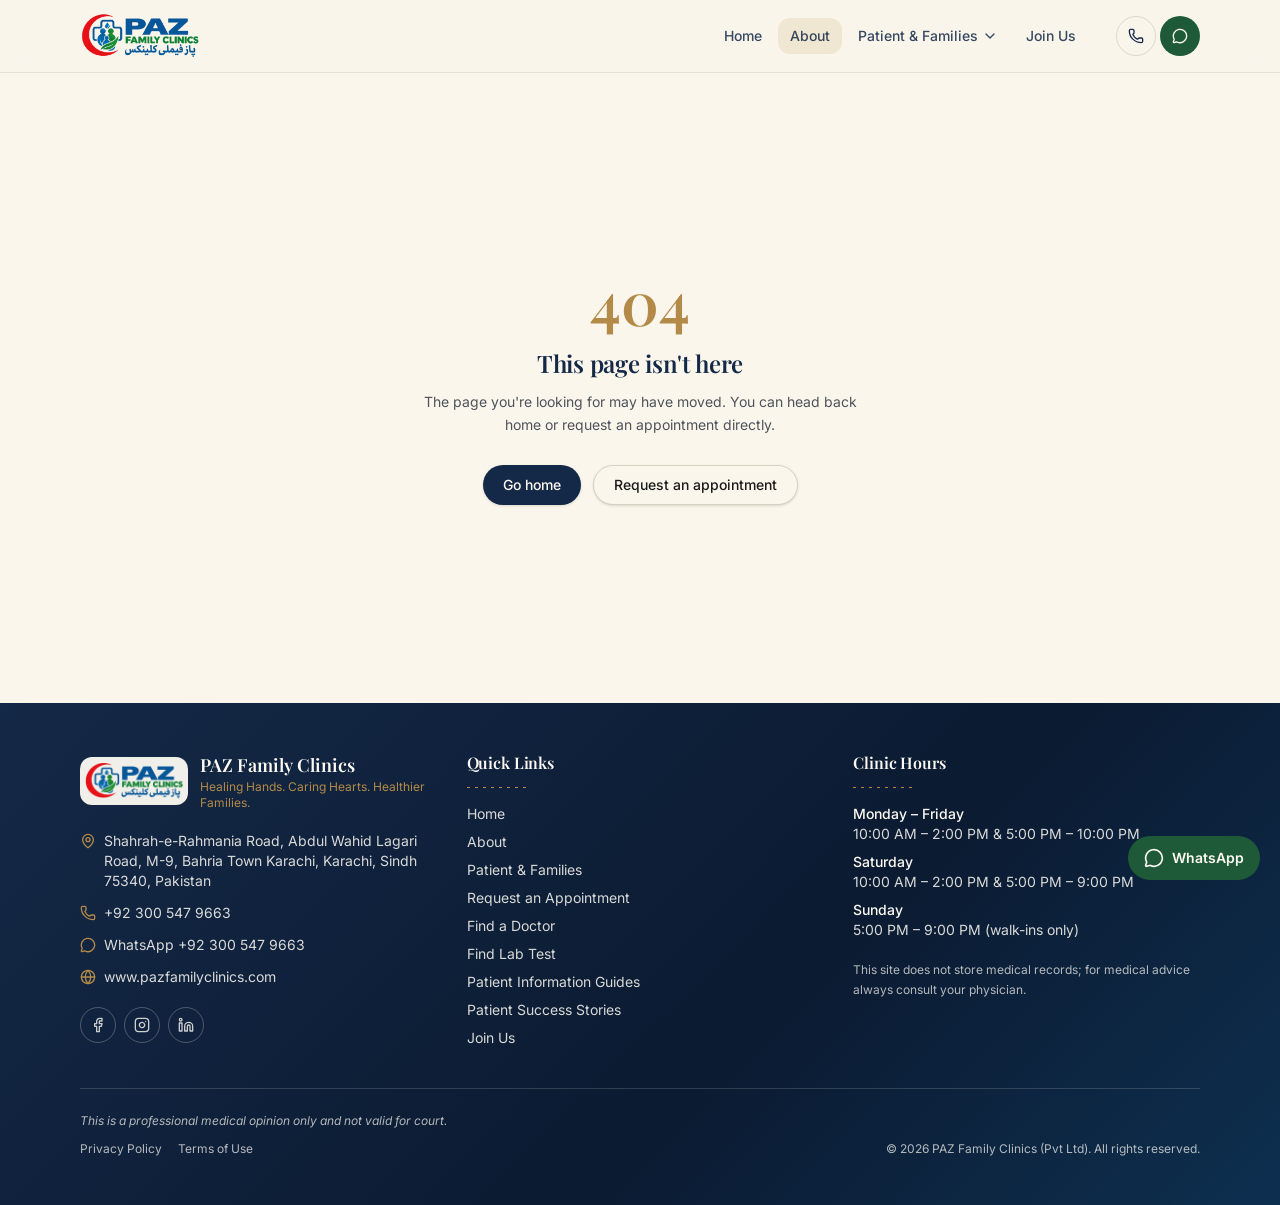
==== about/index.html @ 6c88e1a0 "Initial website upload" ====
<!DOCTYPE html><html lang="en"><head><meta charSet="utf-8"/><meta name="viewport" content="width=device-width, initial-scale=1"/><link rel="preload" as="image" href="/assets/paz-logo-CE3iyWPr.png"/><link rel="stylesheet" href="/assets/styles-Dx9m8gB1.css" data-precedence="default"/><link rel="stylesheet" href="https://fonts.googleapis.com/css2?family=Playfair+Display:wght@500;600;700&amp;family=Inter:wght@400;500;600&amp;display=swap" data-precedence="default"/><title>About PAZ Family Clinics — Our Story &amp; Values</title><meta name="author" content="PAZ Family Clinics (Pvt Ltd)"/><meta name="theme-color" content="#0C2340"/><meta property="og:site_name" content="PAZ Family Clinics"/><meta property="og:type" content="website"/><meta property="og:locale" content="en_PK"/><meta name="twitter:card" content="summary_large_image"/><meta name="description" content="PAZ Family Clinics (Pvt Ltd) is a boutique family medicine practice in Karachi built on continuity of care, honest advice and unhurried consultations."/><meta property="og:title" content="About PAZ Family Clinics — Our Story &amp; Values"/><meta property="og:description" content="PAZ Family Clinics (Pvt Ltd) is a boutique family medicine practice in Karachi built on continuity of care, honest advice and unhurried consultations."/><meta property="og:url" content="/about"/><meta name="twitter:title" content="About PAZ Family Clinics — Our Story &amp; Values"/><meta name="twitter:description" content="PAZ Family Clinics (Pvt Ltd) is a boutique family medicine practice in Karachi built on continuity of care, honest advice and unhurried consultations."/><link rel="modulepreload" href="/assets/index-BlMHECI2.js"/><link rel="modulepreload" href="/assets/jsx-runtime-BkSabwWG.js"/><link rel="modulepreload" href="/assets/link-D_GAJQi1.js"/><link rel="modulepreload" href="/assets/about-BvgXN4ui.js"/><link rel="modulepreload" href="/assets/heart-handshake-BkSLTfUx.js"/><link rel="modulepreload" href="/assets/PageHeader-Dlg2N652.js"/><link rel="modulepreload" href="/assets/CtaBanner-BaQp-TAa.js"/><link rel="preconnect" href="https://fonts.googleapis.com"/><link rel="preconnect" href="https://fonts.gstatic.com" crossorigin="anonymous"/><link rel="icon" type="image/png" href="/favicon.png"/><link rel="apple-touch-icon" sizes="180x180" href="/apple-touch-icon.png"/><link rel="canonical" href="/about"/><script type="application/ld+json">{"@context":"https://schema.org","@type":["MedicalClinic","MedicalOrganization"],"name":"PAZ Family Clinics","legalName":"PAZ Family Clinics (Pvt Ltd)","slogan":"Healing Hands. Caring Hearts. Healthier Families.","description":"Everyday family medicine and child health care in Karachi — unhurried consultations, honest advice, and a doctor who knows your whole family.","medicalSpecialty":["PrimaryCare","Pediatric"],"telephone":"+92 300 547 9663","email":"info@pazfamilyclinics.com","address":{"@type":"PostalAddress","streetAddress":"Shahrah-e-Rahmania Road, Abdul Wahid Lagari Road, M-9, Bahria Town Karachi","addressLocality":"Karachi","addressRegion":"Sindh","postalCode":"75340","addressCountry":"PK"},"geo":{"@type":"GeoCoordinates","latitude":24.994502333987136,"longitude":67.3060540674452},"openingHoursSpecification":[{"@type":"OpeningHoursSpecification","dayOfWeek":["Monday","Tuesday","Wednesday","Thursday","Friday"],"opens":"10:00","closes":"14:00"},{"@type":"OpeningHoursSpecification","dayOfWeek":["Monday","Tuesday","Wednesday","Thursday","Friday"],"opens":"17:00","closes":"22:00"},{"@type":"OpeningHoursSpecification","dayOfWeek":["Saturday"],"opens":"10:00","closes":"14:00"},{"@type":"OpeningHoursSpecification","dayOfWeek":["Saturday"],"opens":"17:00","closes":"21:00"},{"@type":"OpeningHoursSpecification","dayOfWeek":["Sunday"],"opens":"17:00","closes":"21:00"}],"physician":[{"@type":"Physician","name":"Family Physician","medicalSpecialty":"PrimaryCare","description":"MBBS, FCPS (Family Medicine) — Family Medicine"},{"@type":"Physician","name":"Family & Child Health Specialist","medicalSpecialty":"Pediatric","description":"MBBS (LUM&HS), RMP (PAK) — Family & Child Health"}]}</script></head><body><div class="flex min-h-screen flex-col"><a href="#main" class="sr-only focus:not-sr-only focus:absolute focus:left-4 focus:top-4 focus:z-[60] focus:rounded-md focus:bg-primary focus:px-4 focus:py-2 focus:text-primary-foreground">Skip to content</a><header class="sticky top-0 z-50 w-full border-b border-border/70 bg-background/90 backdrop-blur transition-shadow"><div class="mx-auto flex max-w-6xl items-center gap-3 px-4 py-3"><a aria-label="PAZ Family Clinics — home" href="/" class="flex items-center"><img src="/assets/paz-logo-CE3iyWPr.png" alt="PAZ Family Clinics — Healing Hands. Caring Hearts. Healthier Families." width="1643" height="656" class="h-12 w-auto shrink-0"/></a><nav aria-label="Main" class="ml-auto hidden items-center gap-1 lg:flex"><a href="/" class="rounded-md px-3 py-2 text-sm font-medium text-primary/85 transition-colors hover:bg-accent hover:text-primary">Home</a><a class="rounded-md px-3 py-2 text-sm font-medium text-primary/85 transition-colors hover:bg-accent hover:text-primary bg-accent text-primary" href="/about" data-status="active" aria-current="page">About</a><div class="relative"><a aria-expanded="false" aria-haspopup="true" href="/patients" class="flex items-center gap-1 rounded-md px-3 py-2 text-sm font-medium text-primary/85 transition-colors hover:bg-accent hover:text-primary">Patient &amp; Families<svg xmlns="http://www.w3.org/2000/svg" width="24" height="24" viewBox="0 0 24 24" fill="none" stroke="currentColor" stroke-width="2" stroke-linecap="round" stroke-linejoin="round" class="lucide lucide-chevron-down h-4 w-4" aria-hidden="true"><path d="m6 9 6 6 6-6"></path></svg></a></div><a href="/join-us" class="rounded-md px-3 py-2 text-sm font-medium text-primary/85 transition-colors hover:bg-accent hover:text-primary">Join Us</a></nav><div class="ml-auto flex items-center gap-1 lg:ml-4"><a href="tel:+923005479663" aria-label="Call PAZ Family Clinics at +92 300 547 9663" class="inline-flex h-10 w-10 items-center justify-center rounded-full border border-border text-primary transition-colors hover:bg-accent"><svg xmlns="http://www.w3.org/2000/svg" width="24" height="24" viewBox="0 0 24 24" fill="none" stroke="currentColor" stroke-width="2" stroke-linecap="round" stroke-linejoin="round" class="lucide lucide-phone h-4 w-4" aria-hidden="true"><path d="M13.832 16.568a1 1 0 0 0 1.213-.303l.355-.465A2 2 0 0 1 17 15h3a2 2 0 0 1 2 2v3a2 2 0 0 1-2 2A18 18 0 0 1 2 4a2 2 0 0 1 2-2h3a2 2 0 0 1 2 2v3a2 2 0 0 1-.8 1.6l-.468.351a1 1 0 0 0-.292 1.233 14 14 0 0 0 6.392 6.384"></path></svg></a><a href="https://wa.me/923005479663?text=Assalam%20o%20Alaikum%2C%20I%20would%20like%20to%20book%20an%20appointment%20at%20PAZ%20Family%20Clinics." target="_blank" rel="noopener noreferrer" aria-label="Chat with PAZ Family Clinics on WhatsApp" class="inline-flex h-10 w-10 items-center justify-center rounded-full bg-secondary text-secondary-foreground transition-opacity hover:opacity-90"><svg xmlns="http://www.w3.org/2000/svg" width="24" height="24" viewBox="0 0 24 24" fill="none" stroke="currentColor" stroke-width="2" stroke-linecap="round" stroke-linejoin="round" class="lucide lucide-message-circle h-4 w-4" aria-hidden="true"><path d="M2.992 16.342a2 2 0 0 1 .094 1.167l-1.065 3.29a1 1 0 0 0 1.236 1.168l3.413-.998a2 2 0 0 1 1.099.092 10 10 0 1 0-4.777-4.719"></path></svg></a><button type="button" class="inline-flex h-10 w-10 items-center justify-center rounded-full border border-border text-primary lg:hidden" aria-label="Open menu" aria-expanded="false"><svg xmlns="http://www.w3.org/2000/svg" width="24" height="24" viewBox="0 0 24 24" fill="none" stroke="currentColor" stroke-width="2" stroke-linecap="round" stroke-linejoin="round" class="lucide lucide-menu h-5 w-5" aria-hidden="true"><path d="M4 5h16"></path><path d="M4 12h16"></path><path d="M4 19h16"></path></svg></button></div></div></header><main id="main" class="flex-1"><!--$--><section class="navy-panel"><div class="mx-auto max-w-6xl px-4 py-12 md:py-16"><p class="text-xs font-semibold uppercase tracking-[0.18em] text-gold">About us</p><h1 class="mt-3 max-w-3xl font-display text-3xl font-semibold text-primary-foreground md:text-4xl">Healing Hands. Caring Hearts. Healthier Families.</h1><p class="mt-4 max-w-2xl text-sm leading-relaxed text-primary-foreground/85 md:text-base">PAZ Family Clinics began with a question many families in Karachi ask: who is our doctor? Not a different specialist for every symptom, but one physician who knows the whole family.</p><div class="rx-dots mt-6 w-24"></div></div></section><section class="section-pad" aria-labelledby="story-heading"><div class="mx-auto grid max-w-6xl gap-10 px-4 md:grid-cols-[1.2fr_1fr]"><div><h2 id="story-heading" class="text-2xl font-semibold md:text-3xl">Our story</h2><div class="rx-dots mt-4 w-20"></div><div class="mt-6 space-y-4 text-sm leading-relaxed text-foreground/85 md:text-base"><p>Family medicine is the quiet backbone of good healthcare. Most illness does not need a hospital — it needs a doctor with time, training and a proper record of your history. That is what we set out to build: a neighbourhood practice where a fever, a pregnancy question, a diabetes review and a newborn checkup are all welcome.</p><p>Our physicians trained in family medicine and pediatrics at leading Pakistani institutions, and brought that discipline into a small clinic setting: proper examination, documented vitals, clear written plans, and referral only when it truly helps you.</p><p>Our emblem carries the words <span lang="ar">هو الشافي</span> — “<!-- -->He is the Healer<!-- -->”. It is a reminder of the spirit we try to practise with: careful hands, humble hearts.</p></div></div><aside class="card-hairline h-fit rounded-2xl p-6"><h2 class="text-lg font-semibold">Mission</h2><p class="mt-3 text-sm leading-relaxed text-foreground/80">To give every family in our neighbourhood access to trustworthy, affordable primary care — from the first vaccine to lifelong condition management.</p><div class="rx-dots my-5 w-16"></div><h3 class="text-base font-semibold">Legal</h3><p class="mt-2 text-sm text-foreground/80">PAZ Family Clinics (Pvt Ltd)<!-- -->, registered in Karachi, Pakistan. All physicians hold valid PMDC / RMP registration.</p><p class="mt-3 text-xs italic text-muted-foreground">This is a professional medical opinion only and not valid for court.</p></aside></div></section><section class="section-pad bg-sand" aria-labelledby="values-heading"><div class="mx-auto max-w-6xl px-4"><h2 id="values-heading" class="text-2xl font-semibold md:text-3xl">Our values</h2><div class="rx-dots mt-4 w-20"></div><ul class="mt-8 grid gap-5 sm:grid-cols-2"><li class="card-hairline rounded-2xl p-6"><span class="flex h-11 w-11 items-center justify-center rounded-xl bg-accent"><svg xmlns="http://www.w3.org/2000/svg" width="24" height="24" viewBox="0 0 24 24" fill="none" stroke="currentColor" stroke-width="2" stroke-linecap="round" stroke-linejoin="round" class="lucide lucide-heart-handshake h-5 w-5 text-secondary" aria-hidden="true"><path d="M19.414 14.414C21 12.828 22 11.5 22 9.5a5.5 5.5 0 0 0-9.591-3.676.6.6 0 0 1-.818.001A5.5 5.5 0 0 0 2 9.5c0 2.3 1.5 4 3 5.5l5.535 5.362a2 2 0 0 0 2.879.052 2.12 2.12 0 0 0-.004-3 2.124 2.124 0 1 0 3-3 2.124 2.124 0 0 0 3.004 0 2 2 0 0 0 0-2.828l-1.881-1.882a2.41 2.41 0 0 0-3.409 0l-1.71 1.71a2 2 0 0 1-2.828 0 2 2 0 0 1 0-2.828l2.823-2.762"></path></svg></span><h3 class="mt-4 text-lg font-semibold">Compassion first</h3><p class="mt-2 text-sm leading-relaxed text-foreground/80">Every patient is somebody&#x27;s parent, child or sibling. We speak plainly, listen fully and never rush a worried family.</p></li><li class="card-hairline rounded-2xl p-6"><span class="flex h-11 w-11 items-center justify-center rounded-xl bg-accent"><svg xmlns="http://www.w3.org/2000/svg" width="24" height="24" viewBox="0 0 24 24" fill="none" stroke="currentColor" stroke-width="2" stroke-linecap="round" stroke-linejoin="round" class="lucide lucide-shield-check h-5 w-5 text-secondary" aria-hidden="true"><path d="M20 13c0 5-3.5 7.5-7.66 8.95a1 1 0 0 1-.67-.01C7.5 20.5 4 18 4 13V6a1 1 0 0 1 1-1c2 0 4.5-1.2 6.24-2.72a1.17 1.17 0 0 1 1.52 0C14.51 3.81 17 5 19 5a1 1 0 0 1 1 1z"></path><path d="m9 12 2 2 4-4"></path></svg></span><h3 class="mt-4 text-lg font-semibold">Honest medicine</h3><p class="mt-2 text-sm leading-relaxed text-foreground/80">No unnecessary tests, no unnecessary medicines. If you do not need something, we will tell you so.</p></li><li class="card-hairline rounded-2xl p-6"><span class="flex h-11 w-11 items-center justify-center rounded-xl bg-accent"><svg xmlns="http://www.w3.org/2000/svg" width="24" height="24" viewBox="0 0 24 24" fill="none" stroke="currentColor" stroke-width="2" stroke-linecap="round" stroke-linejoin="round" class="lucide lucide-users h-5 w-5 text-secondary" aria-hidden="true"><path d="M16 21v-2a4 4 0 0 0-4-4H6a4 4 0 0 0-4 4v2"></path><path d="M16 3.128a4 4 0 0 1 0 7.744"></path><path d="M22 21v-2a4 4 0 0 0-3-3.87"></path><circle cx="9" cy="7" r="4"></circle></svg></span><h3 class="mt-4 text-lg font-semibold">Continuity of care</h3><p class="mt-2 text-sm leading-relaxed text-foreground/80">We keep your history so each visit builds on the last, for every member of your household.</p></li><li class="card-hairline rounded-2xl p-6"><span class="flex h-11 w-11 items-center justify-center rounded-xl bg-accent"><svg xmlns="http://www.w3.org/2000/svg" width="24" height="24" viewBox="0 0 24 24" fill="none" stroke="currentColor" stroke-width="2" stroke-linecap="round" stroke-linejoin="round" class="lucide lucide-sparkles h-5 w-5 text-secondary" aria-hidden="true"><path d="M11.017 2.814a1 1 0 0 1 1.966 0l1.051 5.558a2 2 0 0 0 1.594 1.594l5.558 1.051a1 1 0 0 1 0 1.966l-5.558 1.051a2 2 0 0 0-1.594 1.594l-1.051 5.558a1 1 0 0 1-1.966 0l-1.051-5.558a2 2 0 0 0-1.594-1.594l-5.558-1.051a1 1 0 0 1 0-1.966l5.558-1.051a2 2 0 0 0 1.594-1.594z"></path><path d="M20 2v4"></path><path d="M22 4h-4"></path><circle cx="4" cy="20" r="2"></circle></svg></span><h3 class="mt-4 text-lg font-semibold">Dignity and cleanliness</h3><p class="mt-2 text-sm leading-relaxed text-foreground/80">A calm, hygienic clinic with short waiting times and private consultations.</p></li></ul></div></section><section class="section-pad" aria-labelledby="facility-heading"><div class="mx-auto max-w-6xl px-4"><h2 id="facility-heading" class="text-2xl font-semibold md:text-3xl">Inside the clinic</h2><div class="rx-dots mt-4 w-20"></div><ul class="mt-8 grid gap-5 sm:grid-cols-2"><li class="overflow-hidden rounded-2xl border border-gold/50"><img src="/assets/facility-waiting-ZQVefggV.jpg" alt="Waiting area with navy chairs, plants and daylight" loading="lazy" width="1400" height="1000" class="h-64 w-full object-cover"/></li><li class="overflow-hidden rounded-2xl border border-gold/50"><img src="/assets/facility-exam-T6QPOUWj.jpg" alt="Examination room with an examination bed and vitals monitor" loading="lazy" width="1400" height="1000" class="h-64 w-full object-cover"/></li></ul><p class="mt-4 text-xs text-muted-foreground">Facility photographs are placeholders and will be replaced with images of our Karachi clinic.</p><div class="mt-10 rounded-2xl border-l-2 border-gold bg-card/60 p-6"><h2 class="text-xl font-semibold">Meet the team</h2><p class="mt-2 max-w-prose text-sm leading-relaxed text-foreground/80">Two family physicians, one shared approach to care. Read their training and book directly with the doctor you prefer.</p><a href="/patients/find-a-doctor" class="inline-flex items-center justify-center gap-2 whitespace-nowrap rounded-full text-sm font-medium cursor-pointer transition-colors focus-visible:outline-none focus-visible:ring-2 focus-visible:ring-ring disabled:pointer-events-none disabled:opacity-50 disabled:cursor-not-allowed [&amp;_svg]:pointer-events-none [&amp;_svg]:size-4 [&amp;_svg]:shrink-0 bg-primary text-primary-foreground shadow hover:bg-primary/90 h-10 px-5 py-2 mt-5">Find a Doctor</a></div></div></section><section class="navy-panel" aria-labelledby="cta-heading"><div class="mx-auto flex max-w-6xl flex-col items-start gap-6 px-4 py-12 md:flex-row md:items-center md:justify-between"><div><h2 id="cta-heading" class="font-display text-2xl font-semibold text-primary-foreground">Book your visit today</h2><p class="mt-2 text-sm text-primary-foreground/85">Same-day slots are often available. Walk-ins are welcome during clinic hours.</p></div><div class="flex flex-wrap gap-3"><a href="https://wa.me/923005479663?text=Assalam%20o%20Alaikum%2C%20I%20would%20like%20to%20book%20an%20appointment%20at%20PAZ%20Family%20Clinics." target="_blank" rel="noopener noreferrer" class="inline-flex items-center justify-center gap-2 whitespace-nowrap rounded-full text-sm font-medium cursor-pointer transition-colors focus-visible:outline-none focus-visible:ring-2 focus-visible:ring-ring disabled:pointer-events-none disabled:opacity-50 disabled:cursor-not-allowed [&amp;_svg]:pointer-events-none [&amp;_svg]:size-4 [&amp;_svg]:shrink-0 bg-secondary text-secondary-foreground shadow-sm hover:bg-secondary/85 h-10 px-5 py-2"><svg xmlns="http://www.w3.org/2000/svg" width="24" height="24" viewBox="0 0 24 24" fill="none" stroke="currentColor" stroke-width="2" stroke-linecap="round" stroke-linejoin="round" class="lucide lucide-message-circle h-4 w-4" aria-hidden="true"><path d="M2.992 16.342a2 2 0 0 1 .094 1.167l-1.065 3.29a1 1 0 0 0 1.236 1.168l3.413-.998a2 2 0 0 1 1.099.092 10 10 0 1 0-4.777-4.719"></path></svg> Book on WhatsApp</a><a href="tel:+923005479663" class="inline-flex items-center justify-center gap-2 whitespace-nowrap rounded-full text-sm font-medium cursor-pointer transition-colors focus-visible:outline-none focus-visible:ring-2 focus-visible:ring-ring disabled:pointer-events-none disabled:opacity-50 disabled:cursor-not-allowed [&amp;_svg]:pointer-events-none [&amp;_svg]:size-4 [&amp;_svg]:shrink-0 bg-gold text-primary shadow-sm hover:bg-gold/85 h-10 px-5 py-2"><svg xmlns="http://www.w3.org/2000/svg" width="24" height="24" viewBox="0 0 24 24" fill="none" stroke="currentColor" stroke-width="2" stroke-linecap="round" stroke-linejoin="round" class="lucide lucide-phone h-4 w-4" aria-hidden="true"><path d="M13.832 16.568a1 1 0 0 0 1.213-.303l.355-.465A2 2 0 0 1 17 15h3a2 2 0 0 1 2 2v3a2 2 0 0 1-2 2A18 18 0 0 1 2 4a2 2 0 0 1 2-2h3a2 2 0 0 1 2 2v3a2 2 0 0 1-.8 1.6l-.468.351a1 1 0 0 0-.292 1.233 14 14 0 0 0 6.392 6.384"></path></svg> Call <!-- -->+92 300 547 9663</a><a href="/patients/appointment" class="inline-flex items-center justify-center gap-2 whitespace-nowrap rounded-full text-sm font-medium cursor-pointer transition-colors focus-visible:outline-none focus-visible:ring-2 focus-visible:ring-ring disabled:pointer-events-none disabled:opacity-50 disabled:cursor-not-allowed [&amp;_svg]:pointer-events-none [&amp;_svg]:size-4 [&amp;_svg]:shrink-0 border border-primary-foreground/40 text-primary-foreground hover:bg-primary-foreground/10 h-10 px-5 py-2">Request an appointment</a></div></div></section><script>(function(a,f){let l;try{l=JSON.parse(sessionStorage.getItem(a)||"{}")}catch{return}const n=l?.[f||history.state?.__TSR_key];let c=!1;for(const t in n){const e=n[t],o=e?.scrollX,s=e?.scrollY;if(Number.isFinite(o)&&Number.isFinite(s)){if(t==="window")scrollTo(o,s),c=!0;else if(t)try{const r=document.querySelector(t);r&&(r.scrollLeft=o,r.scrollTop=s)}catch{}}}if(c)return;const i=location.hash.slice(1);if(i){const t=history.state?.__hashScrollIntoViewOptions??!0;if(t){const e=document.getElementById(i);e&&e.scrollIntoView(t)}return}scrollTo(0,0)})("tsr-scroll-restoration-v1_3");document.currentScript.remove()</script><!--/$--></main><footer class="navy-panel mt-auto"><div class="mx-auto max-w-6xl px-4 py-12"><div class="grid gap-10 md:grid-cols-3"><div><div class="flex items-center gap-3"><img src="/assets/paz-logo-CE3iyWPr.png" alt="" aria-hidden="true" loading="lazy" width="1643" height="656" class="h-12 w-auto rounded-md bg-primary-foreground/95 p-1"/><div><p class="font-display text-lg font-semibold text-primary-foreground">PAZ Family Clinics</p><p class="text-xs text-gold">Healing Hands. Caring Hearts. Healthier Families.</p></div></div><address class="mt-5 space-y-3 text-sm not-italic text-primary-foreground/85"><p class="flex gap-2"><svg xmlns="http://www.w3.org/2000/svg" width="24" height="24" viewBox="0 0 24 24" fill="none" stroke="currentColor" stroke-width="2" stroke-linecap="round" stroke-linejoin="round" class="lucide lucide-map-pin mt-0.5 h-4 w-4 shrink-0 text-gold" aria-hidden="true"><path d="M20 10c0 4.993-5.539 10.193-7.399 11.799a1 1 0 0 1-1.202 0C9.539 20.193 4 14.993 4 10a8 8 0 0 1 16 0"></path><circle cx="12" cy="10" r="3"></circle></svg><span>Shahrah-e-Rahmania Road, Abdul Wahid Lagari Road, M-9, Bahria Town Karachi, Karachi, Sindh 75340, Pakistan</span></p><p class="flex gap-2"><svg xmlns="http://www.w3.org/2000/svg" width="24" height="24" viewBox="0 0 24 24" fill="none" stroke="currentColor" stroke-width="2" stroke-linecap="round" stroke-linejoin="round" class="lucide lucide-phone mt-0.5 h-4 w-4 shrink-0 text-gold" aria-hidden="true"><path d="M13.832 16.568a1 1 0 0 0 1.213-.303l.355-.465A2 2 0 0 1 17 15h3a2 2 0 0 1 2 2v3a2 2 0 0 1-2 2A18 18 0 0 1 2 4a2 2 0 0 1 2-2h3a2 2 0 0 1 2 2v3a2 2 0 0 1-.8 1.6l-.468.351a1 1 0 0 0-.292 1.233 14 14 0 0 0 6.392 6.384"></path></svg><a class="hover:text-gold" href="tel:+923005479663">+92 300 547 9663</a></p><p class="flex gap-2"><svg xmlns="http://www.w3.org/2000/svg" width="24" height="24" viewBox="0 0 24 24" fill="none" stroke="currentColor" stroke-width="2" stroke-linecap="round" stroke-linejoin="round" class="lucide lucide-message-circle mt-0.5 h-4 w-4 shrink-0 text-gold" aria-hidden="true"><path d="M2.992 16.342a2 2 0 0 1 .094 1.167l-1.065 3.29a1 1 0 0 0 1.236 1.168l3.413-.998a2 2 0 0 1 1.099.092 10 10 0 1 0-4.777-4.719"></path></svg><a class="hover:text-gold" href="https://wa.me/923005479663?text=Assalam%20o%20Alaikum%2C%20I%20have%20a%20question%20about%20PAZ%20Family%20Clinics." target="_blank" rel="noopener noreferrer">WhatsApp <!-- -->+92 300 547 9663</a></p><p class="flex gap-2"><svg xmlns="http://www.w3.org/2000/svg" width="24" height="24" viewBox="0 0 24 24" fill="none" stroke="currentColor" stroke-width="2" stroke-linecap="round" stroke-linejoin="round" class="lucide lucide-globe mt-0.5 h-4 w-4 shrink-0 text-gold" aria-hidden="true"><circle cx="12" cy="12" r="10"></circle><path d="M12 2a14.5 14.5 0 0 0 0 20 14.5 14.5 0 0 0 0-20"></path><path d="M2 12h20"></path></svg><span>www.pazfamilyclinics.com</span></p></address><ul class="mt-5 flex gap-2"><li><a href="#" aria-label="PAZ Family Clinics on Facebook (link coming soon)" class="inline-flex h-9 w-9 items-center justify-center rounded-full border border-primary-foreground/25 text-primary-foreground/80 transition-colors hover:border-gold hover:text-gold"><svg xmlns="http://www.w3.org/2000/svg" width="24" height="24" viewBox="0 0 24 24" fill="none" stroke="currentColor" stroke-width="2" stroke-linecap="round" stroke-linejoin="round" class="lucide lucide-facebook h-4 w-4" aria-hidden="true"><path d="M18 2h-3a5 5 0 0 0-5 5v3H7v4h3v8h4v-8h3l1-4h-4V7a1 1 0 0 1 1-1h3z"></path></svg></a></li><li><a href="#" aria-label="PAZ Family Clinics on Instagram (link coming soon)" class="inline-flex h-9 w-9 items-center justify-center rounded-full border border-primary-foreground/25 text-primary-foreground/80 transition-colors hover:border-gold hover:text-gold"><svg xmlns="http://www.w3.org/2000/svg" width="24" height="24" viewBox="0 0 24 24" fill="none" stroke="currentColor" stroke-width="2" stroke-linecap="round" stroke-linejoin="round" class="lucide lucide-instagram h-4 w-4" aria-hidden="true"><rect width="20" height="20" x="2" y="2" rx="5" ry="5"></rect><path d="M16 11.37A4 4 0 1 1 12.63 8 4 4 0 0 1 16 11.37z"></path><line x1="17.5" x2="17.51" y1="6.5" y2="6.5"></line></svg></a></li><li><a href="#" aria-label="PAZ Family Clinics on LinkedIn (link coming soon)" class="inline-flex h-9 w-9 items-center justify-center rounded-full border border-primary-foreground/25 text-primary-foreground/80 transition-colors hover:border-gold hover:text-gold"><svg xmlns="http://www.w3.org/2000/svg" width="24" height="24" viewBox="0 0 24 24" fill="none" stroke="currentColor" stroke-width="2" stroke-linecap="round" stroke-linejoin="round" class="lucide lucide-linkedin h-4 w-4" aria-hidden="true"><path d="M16 8a6 6 0 0 1 6 6v7h-4v-7a2 2 0 0 0-2-2 2 2 0 0 0-2 2v7h-4v-7a6 6 0 0 1 6-6z"></path><rect width="4" height="12" x="2" y="9"></rect><circle cx="4" cy="4" r="2"></circle></svg></a></li></ul></div><nav aria-label="Footer"><h2 class="font-display text-base font-semibold text-primary-foreground">Quick Links</h2><div class="rx-dots mt-3 w-16"></div><ul class="mt-4 grid gap-2 text-sm"><li><a href="/" class="text-primary-foreground/85 hover:text-gold">Home</a></li><li><a class="text-primary-foreground/85 hover:text-gold active" href="/about" data-status="active" aria-current="page">About</a></li><li><a href="/patients" class="text-primary-foreground/85 hover:text-gold">Patient &amp; Families</a></li><li><a href="/patients/appointment" class="text-primary-foreground/85 hover:text-gold">Request an Appointment</a></li><li><a href="/patients/find-a-doctor" class="text-primary-foreground/85 hover:text-gold">Find a Doctor</a></li><li><a href="/patients/find-lab-test" class="text-primary-foreground/85 hover:text-gold">Find Lab Test</a></li><li><a href="/patients/guides" class="text-primary-foreground/85 hover:text-gold">Patient Information Guides</a></li><li><a href="/patients/success-stories" class="text-primary-foreground/85 hover:text-gold">Patient Success Stories</a></li><li><a href="/join-us" class="text-primary-foreground/85 hover:text-gold">Join Us</a></li></ul></nav><div><h2 class="font-display text-base font-semibold text-primary-foreground">Clinic Hours</h2><div class="rx-dots mt-3 w-16"></div><ul class="mt-4 space-y-2 text-sm text-primary-foreground/85"><li><span class="block font-medium text-primary-foreground">Monday – Friday</span><span>10:00 AM – 2:00 PM &amp; 5:00 PM – 10:00 PM</span></li><li><span class="block font-medium text-primary-foreground">Saturday</span><span>10:00 AM – 2:00 PM &amp; 5:00 PM – 9:00 PM</span></li><li><span class="block font-medium text-primary-foreground">Sunday</span><span>5:00 PM – 9:00 PM (walk-ins only)</span></li></ul><p class="mt-5 text-xs leading-relaxed text-primary-foreground/70">This site does not store medical records; for medical advice always consult your physician.</p></div></div><div class="mt-10 border-t border-primary-foreground/15 pt-6 text-xs text-primary-foreground/70"><p class="italic">This is a professional medical opinion only and not valid for court.</p><div class="mt-3 flex flex-wrap items-center gap-x-4 gap-y-2"><a href="/privacy-policy" class="hover:text-gold">Privacy Policy</a><a href="/terms-of-use" class="hover:text-gold">Terms of Use</a><p class="sm:ml-auto">© <!-- -->2026<!-- --> <!-- -->PAZ Family Clinics (Pvt Ltd)<!-- -->. All rights reserved.</p></div></div></div></footer><a href="https://wa.me/923005479663?text=Assalam%20o%20Alaikum%2C%20I%20would%20like%20to%20book%20an%20appointment%20at%20PAZ%20Family%20Clinics." target="_blank" rel="noopener noreferrer" aria-label="Book an appointment on WhatsApp" class="fixed bottom-5 right-5 z-50 inline-flex items-center gap-2 rounded-full bg-secondary px-4 py-3 text-sm font-semibold text-secondary-foreground shadow-[var(--shadow-lift)] transition-transform hover:scale-105"><svg xmlns="http://www.w3.org/2000/svg" width="24" height="24" viewBox="0 0 24 24" fill="none" stroke="currentColor" stroke-width="2" stroke-linecap="round" stroke-linejoin="round" class="lucide lucide-message-circle h-5 w-5" aria-hidden="true"><path d="M2.992 16.342a2 2 0 0 1 .094 1.167l-1.065 3.29a1 1 0 0 0 1.236 1.168l3.413-.998a2 2 0 0 1 1.099.092 10 10 0 1 0-4.777-4.719"></path></svg><span class="hidden sm:inline">WhatsApp</span></a></div><span class="sr-only">Shahrah-e-Rahmania Road, Abdul Wahid Lagari Road, M-9, Bahria Town Karachi, Karachi, Sindh 75340, Pakistan</span><script class="$tsr" id="$tsr-stream-barrier">(self.$R=self.$R||{})["tsr"]=[];self.$_TSR={h(){this.hydrated=!0,this.c()},e(){this.streamEnded=!0,this.c()},c(){this.hydrated&&this.streamEnded&&(delete self.$_TSR,delete self.$R.tsr)},p(e){this.initialized?e():this.buffer.push(e)},buffer:[]};$_TSR.router=($R=>$R[0]={manifest:$R[1]={routes:$R[2]={__root__:$R[3]={preloads:$R[4]=["/assets/index-BlMHECI2.js","/assets/jsx-runtime-BkSabwWG.js","/assets/link-D_GAJQi1.js"],scripts:$R[5]=[$R[6]={attrs:$R[7]={type:"module",async:!0,src:"/assets/index-BlMHECI2.js"}}]},"/about":$R[8]={preloads:$R[9]=["/assets/about-BvgXN4ui.js","/assets/heart-handshake-BkSLTfUx.js","/assets/PageHeader-Dlg2N652.js","/assets/CtaBanner-BaQp-TAa.js"]}}},matches:$R[10]=[$R[11]={i:"__root__ ",u:1790773354614,s:"success",ssr:!0},$R[12]={i:" about about",u:1790773354618,s:"success",ssr:!0}],lastMatchId:" about about"})($R["tsr"]);$_TSR.e();document.currentScript.remove()</script><script type="module" async="" src="/assets/index-BlMHECI2.js"></script></body></html>
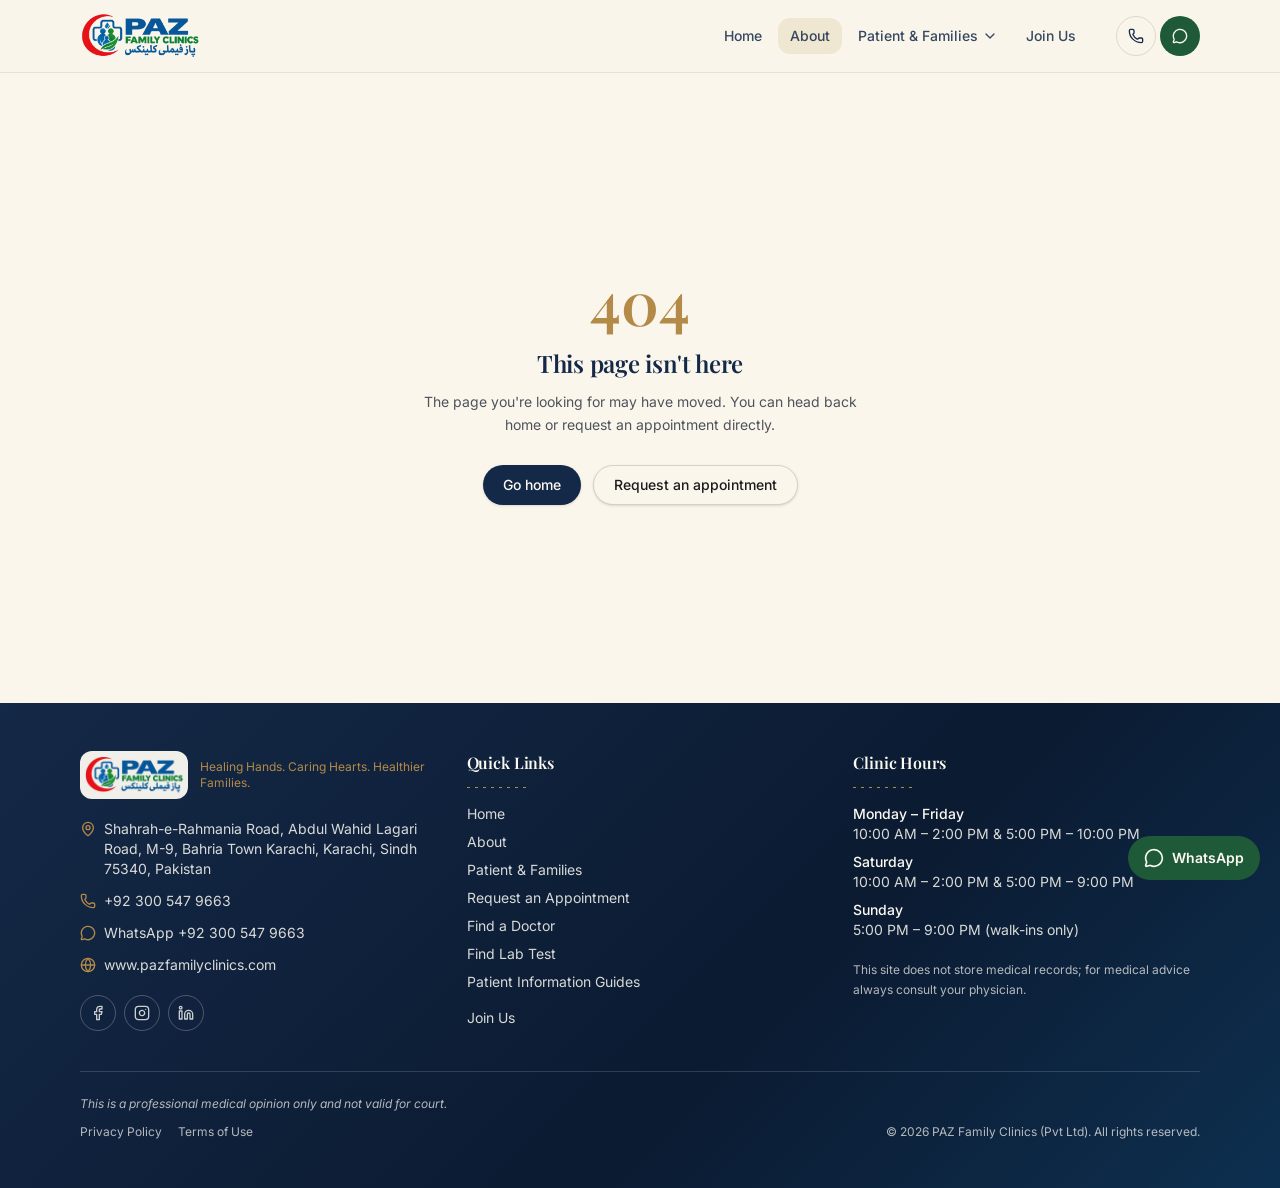
==== commit 4dfbef1d: "Fix encoding and add paz-custom.js script tag" ====
--- a/about/index.html
+++ b/about/index.html
@@ -1 +1 @@
-<!DOCTYPE html><html lang="en"><head><meta charSet="utf-8"/><meta name="viewport" content="width=device-width, initial-scale=1"/><link rel="preload" as="image" href="/assets/paz-logo-CE3iyWPr.png"/><link rel="stylesheet" href="/assets/styles-Dx9m8gB1.css" data-precedence="default"/><link rel="stylesheet" href="https://fonts.googleapis.com/css2?family=Playfair+Display:wght@500;600;700&amp;family=Inter:wght@400;500;600&amp;display=swap" data-precedence="default"/><title>About PAZ Family Clinics — Our Story &amp; Values</title><meta name="author" content="PAZ Family Clinics (Pvt Ltd)"/><meta name="theme-color" content="#0C2340"/><meta property="og:site_name" content="PAZ Family Clinics"/><meta property="og:type" content="website"/><meta property="og:locale" content="en_PK"/><meta name="twitter:card" content="summary_large_image"/><meta name="description" content="PAZ Family Clinics (Pvt Ltd) is a boutique family medicine practice in Karachi built on continuity of care, honest advice and unhurried consultations."/><meta property="og:title" content="About PAZ Family Clinics — Our Story &amp; Values"/><meta property="og:description" content="PAZ Family Clinics (Pvt Ltd) is a boutique family medicine practice in Karachi built on continuity of care, honest advice and unhurried consultations."/><meta property="og:url" content="/about"/><meta name="twitter:title" content="About PAZ Family Clinics — Our Story &amp; Values"/><meta name="twitter:description" content="PAZ Family Clinics (Pvt Ltd) is a boutique family medicine practice in Karachi built on continuity of care, honest advice and unhurried consultations."/><link rel="modulepreload" href="/assets/index-BlMHECI2.js"/><link rel="modulepreload" href="/assets/jsx-runtime-BkSabwWG.js"/><link rel="modulepreload" href="/assets/link-D_GAJQi1.js"/><link rel="modulepreload" href="/assets/about-BvgXN4ui.js"/><link rel="modulepreload" href="/assets/heart-handshake-BkSLTfUx.js"/><link rel="modulepreload" href="/assets/PageHeader-Dlg2N652.js"/><link rel="modulepreload" href="/assets/CtaBanner-BaQp-TAa.js"/><link rel="preconnect" href="https://fonts.googleapis.com"/><link rel="preconnect" href="https://fonts.gstatic.com" crossorigin="anonymous"/><link rel="icon" type="image/png" href="/favicon.png"/><link rel="apple-touch-icon" sizes="180x180" href="/apple-touch-icon.png"/><link rel="canonical" href="/about"/><script type="application/ld+json">{"@context":"https://schema.org","@type":["MedicalClinic","MedicalOrganization"],"name":"PAZ Family Clinics","legalName":"PAZ Family Clinics (Pvt Ltd)","slogan":"Healing Hands. Caring Hearts. Healthier Families.","description":"Everyday family medicine and child health care in Karachi — unhurried consultations, honest advice, and a doctor who knows your whole family.","medicalSpecialty":["PrimaryCare","Pediatric"],"telephone":"+92 300 547 9663","email":"info@pazfamilyclinics.com","address":{"@type":"PostalAddress","streetAddress":"Shahrah-e-Rahmania Road, Abdul Wahid Lagari Road, M-9, Bahria Town Karachi","addressLocality":"Karachi","addressRegion":"Sindh","postalCode":"75340","addressCountry":"PK"},"geo":{"@type":"GeoCoordinates","latitude":24.994502333987136,"longitude":67.3060540674452},"openingHoursSpecification":[{"@type":"OpeningHoursSpecification","dayOfWeek":["Monday","Tuesday","Wednesday","Thursday","Friday"],"opens":"10:00","closes":"14:00"},{"@type":"OpeningHoursSpecification","dayOfWeek":["Monday","Tuesday","Wednesday","Thursday","Friday"],"opens":"17:00","closes":"22:00"},{"@type":"OpeningHoursSpecification","dayOfWeek":["Saturday"],"opens":"10:00","closes":"14:00"},{"@type":"OpeningHoursSpecification","dayOfWeek":["Saturday"],"opens":"17:00","closes":"21:00"},{"@type":"OpeningHoursSpecification","dayOfWeek":["Sunday"],"opens":"17:00","closes":"21:00"}],"physician":[{"@type":"Physician","name":"Family Physician","medicalSpecialty":"PrimaryCare","description":"MBBS, FCPS (Family Medicine) — Family Medicine"},{"@type":"Physician","name":"Family & Child Health Specialist","medicalSpecialty":"Pediatric","description":"MBBS (LUM&HS), RMP (PAK) — Family & Child Health"}]}</script></head><body><div class="flex min-h-screen flex-col"><a href="#main" class="sr-only focus:not-sr-only focus:absolute focus:left-4 focus:top-4 focus:z-[60] focus:rounded-md focus:bg-primary focus:px-4 focus:py-2 focus:text-primary-foreground">Skip to content</a><header class="sticky top-0 z-50 w-full border-b border-border/70 bg-background/90 backdrop-blur transition-shadow"><div class="mx-auto flex max-w-6xl items-center gap-3 px-4 py-3"><a aria-label="PAZ Family Clinics — home" href="/" class="flex items-center"><img src="/assets/paz-logo-CE3iyWPr.png" alt="PAZ Family Clinics — Healing Hands. Caring Hearts. Healthier Families." width="1643" height="656" class="h-12 w-auto shrink-0"/></a><nav aria-label="Main" class="ml-auto hidden items-center gap-1 lg:flex"><a href="/" class="rounded-md px-3 py-2 text-sm font-medium text-primary/85 transition-colors hover:bg-accent hover:text-primary">Home</a><a class="rounded-md px-3 py-2 text-sm font-medium text-primary/85 transition-colors hover:bg-accent hover:text-primary bg-accent text-primary" href="/about" data-status="active" aria-current="page">About</a><div class="relative"><a aria-expanded="false" aria-haspopup="true" href="/patients" class="flex items-center gap-1 rounded-md px-3 py-2 text-sm font-medium text-primary/85 transition-colors hover:bg-accent hover:text-primary">Patient &amp; Families<svg xmlns="http://www.w3.org/2000/svg" width="24" height="24" viewBox="0 0 24 24" fill="none" stroke="currentColor" stroke-width="2" stroke-linecap="round" stroke-linejoin="round" class="lucide lucide-chevron-down h-4 w-4" aria-hidden="true"><path d="m6 9 6 6 6-6"></path></svg></a></div><a href="/join-us" class="rounded-md px-3 py-2 text-sm font-medium text-primary/85 transition-colors hover:bg-accent hover:text-primary">Join Us</a></nav><div class="ml-auto flex items-center gap-1 lg:ml-4"><a href="tel:+923005479663" aria-label="Call PAZ Family Clinics at +92 300 547 9663" class="inline-flex h-10 w-10 items-center justify-center rounded-full border border-border text-primary transition-colors hover:bg-accent"><svg xmlns="http://www.w3.org/2000/svg" width="24" height="24" viewBox="0 0 24 24" fill="none" stroke="currentColor" stroke-width="2" stroke-linecap="round" stroke-linejoin="round" class="lucide lucide-phone h-4 w-4" aria-hidden="true"><path d="M13.832 16.568a1 1 0 0 0 1.213-.303l.355-.465A2 2 0 0 1 17 15h3a2 2 0 0 1 2 2v3a2 2 0 0 1-2 2A18 18 0 0 1 2 4a2 2 0 0 1 2-2h3a2 2 0 0 1 2 2v3a2 2 0 0 1-.8 1.6l-.468.351a1 1 0 0 0-.292 1.233 14 14 0 0 0 6.392 6.384"></path></svg></a><a href="https://wa.me/923005479663?text=Assalam%20o%20Alaikum%2C%20I%20would%20like%20to%20book%20an%20appointment%20at%20PAZ%20Family%20Clinics." target="_blank" rel="noopener noreferrer" aria-label="Chat with PAZ Family Clinics on WhatsApp" class="inline-flex h-10 w-10 items-center justify-center rounded-full bg-secondary text-secondary-foreground transition-opacity hover:opacity-90"><svg xmlns="http://www.w3.org/2000/svg" width="24" height="24" viewBox="0 0 24 24" fill="none" stroke="currentColor" stroke-width="2" stroke-linecap="round" stroke-linejoin="round" class="lucide lucide-message-circle h-4 w-4" aria-hidden="true"><path d="M2.992 16.342a2 2 0 0 1 .094 1.167l-1.065 3.29a1 1 0 0 0 1.236 1.168l3.413-.998a2 2 0 0 1 1.099.092 10 10 0 1 0-4.777-4.719"></path></svg></a><button type="button" class="inline-flex h-10 w-10 items-center justify-center rounded-full border border-border text-primary lg:hidden" aria-label="Open menu" aria-expanded="false"><svg xmlns="http://www.w3.org/2000/svg" width="24" height="24" viewBox="0 0 24 24" fill="none" stroke="currentColor" stroke-width="2" stroke-linecap="round" stroke-linejoin="round" class="lucide lucide-menu h-5 w-5" aria-hidden="true"><path d="M4 5h16"></path><path d="M4 12h16"></path><path d="M4 19h16"></path></svg></button></div></div></header><main id="main" class="flex-1"><!--$--><section class="navy-panel"><div class="mx-auto max-w-6xl px-4 py-12 md:py-16"><p class="text-xs font-semibold uppercase tracking-[0.18em] text-gold">About us</p><h1 class="mt-3 max-w-3xl font-display text-3xl font-semibold text-primary-foreground md:text-4xl">Healing Hands. Caring Hearts. Healthier Families.</h1><p class="mt-4 max-w-2xl text-sm leading-relaxed text-primary-foreground/85 md:text-base">PAZ Family Clinics began with a question many families in Karachi ask: who is our doctor? Not a different specialist for every symptom, but one physician who knows the whole family.</p><div class="rx-dots mt-6 w-24"></div></div></section><section class="section-pad" aria-labelledby="story-heading"><div class="mx-auto grid max-w-6xl gap-10 px-4 md:grid-cols-[1.2fr_1fr]"><div><h2 id="story-heading" class="text-2xl font-semibold md:text-3xl">Our story</h2><div class="rx-dots mt-4 w-20"></div><div class="mt-6 space-y-4 text-sm leading-relaxed text-foreground/85 md:text-base"><p>Family medicine is the quiet backbone of good healthcare. Most illness does not need a hospital — it needs a doctor with time, training and a proper record of your history. That is what we set out to build: a neighbourhood practice where a fever, a pregnancy question, a diabetes review and a newborn checkup are all welcome.</p><p>Our physicians trained in family medicine and pediatrics at leading Pakistani institutions, and brought that discipline into a small clinic setting: proper examination, documented vitals, clear written plans, and referral only when it truly helps you.</p><p>Our emblem carries the words <span lang="ar">هو الشافي</span> — “<!-- -->He is the Healer<!-- -->”. It is a reminder of the spirit we try to practise with: careful hands, humble hearts.</p></div></div><aside class="card-hairline h-fit rounded-2xl p-6"><h2 class="text-lg font-semibold">Mission</h2><p class="mt-3 text-sm leading-relaxed text-foreground/80">To give every family in our neighbourhood access to trustworthy, affordable primary care — from the first vaccine to lifelong condition management.</p><div class="rx-dots my-5 w-16"></div><h3 class="text-base font-semibold">Legal</h3><p class="mt-2 text-sm text-foreground/80">PAZ Family Clinics (Pvt Ltd)<!-- -->, registered in Karachi, Pakistan. All physicians hold valid PMDC / RMP registration.</p><p class="mt-3 text-xs italic text-muted-foreground">This is a professional medical opinion only and not valid for court.</p></aside></div></section><section class="section-pad bg-sand" aria-labelledby="values-heading"><div class="mx-auto max-w-6xl px-4"><h2 id="values-heading" class="text-2xl font-semibold md:text-3xl">Our values</h2><div class="rx-dots mt-4 w-20"></div><ul class="mt-8 grid gap-5 sm:grid-cols-2"><li class="card-hairline rounded-2xl p-6"><span class="flex h-11 w-11 items-center justify-center rounded-xl bg-accent"><svg xmlns="http://www.w3.org/2000/svg" width="24" height="24" viewBox="0 0 24 24" fill="none" stroke="currentColor" stroke-width="2" stroke-linecap="round" stroke-linejoin="round" class="lucide lucide-heart-handshake h-5 w-5 text-secondary" aria-hidden="true"><path d="M19.414 14.414C21 12.828 22 11.5 22 9.5a5.5 5.5 0 0 0-9.591-3.676.6.6 0 0 1-.818.001A5.5 5.5 0 0 0 2 9.5c0 2.3 1.5 4 3 5.5l5.535 5.362a2 2 0 0 0 2.879.052 2.12 2.12 0 0 0-.004-3 2.124 2.124 0 1 0 3-3 2.124 2.124 0 0 0 3.004 0 2 2 0 0 0 0-2.828l-1.881-1.882a2.41 2.41 0 0 0-3.409 0l-1.71 1.71a2 2 0 0 1-2.828 0 2 2 0 0 1 0-2.828l2.823-2.762"></path></svg></span><h3 class="mt-4 text-lg font-semibold">Compassion first</h3><p class="mt-2 text-sm leading-relaxed text-foreground/80">Every patient is somebody&#x27;s parent, child or sibling. We speak plainly, listen fully and never rush a worried family.</p></li><li class="card-hairline rounded-2xl p-6"><span class="flex h-11 w-11 items-center justify-center rounded-xl bg-accent"><svg xmlns="http://www.w3.org/2000/svg" width="24" height="24" viewBox="0 0 24 24" fill="none" stroke="currentColor" stroke-width="2" stroke-linecap="round" stroke-linejoin="round" class="lucide lucide-shield-check h-5 w-5 text-secondary" aria-hidden="true"><path d="M20 13c0 5-3.5 7.5-7.66 8.95a1 1 0 0 1-.67-.01C7.5 20.5 4 18 4 13V6a1 1 0 0 1 1-1c2 0 4.5-1.2 6.24-2.72a1.17 1.17 0 0 1 1.52 0C14.51 3.81 17 5 19 5a1 1 0 0 1 1 1z"></path><path d="m9 12 2 2 4-4"></path></svg></span><h3 class="mt-4 text-lg font-semibold">Honest medicine</h3><p class="mt-2 text-sm leading-relaxed text-foreground/80">No unnecessary tests, no unnecessary medicines. If you do not need something, we will tell you so.</p></li><li class="card-hairline rounded-2xl p-6"><span class="flex h-11 w-11 items-center justify-center rounded-xl bg-accent"><svg xmlns="http://www.w3.org/2000/svg" width="24" height="24" viewBox="0 0 24 24" fill="none" stroke="currentColor" stroke-width="2" stroke-linecap="round" stroke-linejoin="round" class="lucide lucide-users h-5 w-5 text-secondary" aria-hidden="true"><path d="M16 21v-2a4 4 0 0 0-4-4H6a4 4 0 0 0-4 4v2"></path><path d="M16 3.128a4 4 0 0 1 0 7.744"></path><path d="M22 21v-2a4 4 0 0 0-3-3.87"></path><circle cx="9" cy="7" r="4"></circle></svg></span><h3 class="mt-4 text-lg font-semibold">Continuity of care</h3><p class="mt-2 text-sm leading-relaxed text-foreground/80">We keep your history so each visit builds on the last, for every member of your household.</p></li><li class="card-hairline rounded-2xl p-6"><span class="flex h-11 w-11 items-center justify-center rounded-xl bg-accent"><svg xmlns="http://www.w3.org/2000/svg" width="24" height="24" viewBox="0 0 24 24" fill="none" stroke="currentColor" stroke-width="2" stroke-linecap="round" stroke-linejoin="round" class="lucide lucide-sparkles h-5 w-5 text-secondary" aria-hidden="true"><path d="M11.017 2.814a1 1 0 0 1 1.966 0l1.051 5.558a2 2 0 0 0 1.594 1.594l5.558 1.051a1 1 0 0 1 0 1.966l-5.558 1.051a2 2 0 0 0-1.594 1.594l-1.051 5.558a1 1 0 0 1-1.966 0l-1.051-5.558a2 2 0 0 0-1.594-1.594l-5.558-1.051a1 1 0 0 1 0-1.966l5.558-1.051a2 2 0 0 0 1.594-1.594z"></path><path d="M20 2v4"></path><path d="M22 4h-4"></path><circle cx="4" cy="20" r="2"></circle></svg></span><h3 class="mt-4 text-lg font-semibold">Dignity and cleanliness</h3><p class="mt-2 text-sm leading-relaxed text-foreground/80">A calm, hygienic clinic with short waiting times and private consultations.</p></li></ul></div></section><section class="section-pad" aria-labelledby="facility-heading"><div class="mx-auto max-w-6xl px-4"><h2 id="facility-heading" class="text-2xl font-semibold md:text-3xl">Inside the clinic</h2><div class="rx-dots mt-4 w-20"></div><ul class="mt-8 grid gap-5 sm:grid-cols-2"><li class="overflow-hidden rounded-2xl border border-gold/50"><img src="/assets/facility-waiting-ZQVefggV.jpg" alt="Waiting area with navy chairs, plants and daylight" loading="lazy" width="1400" height="1000" class="h-64 w-full object-cover"/></li><li class="overflow-hidden rounded-2xl border border-gold/50"><img src="/assets/facility-exam-T6QPOUWj.jpg" alt="Examination room with an examination bed and vitals monitor" loading="lazy" width="1400" height="1000" class="h-64 w-full object-cover"/></li></ul><p class="mt-4 text-xs text-muted-foreground">Facility photographs are placeholders and will be replaced with images of our Karachi clinic.</p><div class="mt-10 rounded-2xl border-l-2 border-gold bg-card/60 p-6"><h2 class="text-xl font-semibold">Meet the team</h2><p class="mt-2 max-w-prose text-sm leading-relaxed text-foreground/80">Two family physicians, one shared approach to care. Read their training and book directly with the doctor you prefer.</p><a href="/patients/find-a-doctor" class="inline-flex items-center justify-center gap-2 whitespace-nowrap rounded-full text-sm font-medium cursor-pointer transition-colors focus-visible:outline-none focus-visible:ring-2 focus-visible:ring-ring disabled:pointer-events-none disabled:opacity-50 disabled:cursor-not-allowed [&amp;_svg]:pointer-events-none [&amp;_svg]:size-4 [&amp;_svg]:shrink-0 bg-primary text-primary-foreground shadow hover:bg-primary/90 h-10 px-5 py-2 mt-5">Find a Doctor</a></div></div></section><section class="navy-panel" aria-labelledby="cta-heading"><div class="mx-auto flex max-w-6xl flex-col items-start gap-6 px-4 py-12 md:flex-row md:items-center md:justify-between"><div><h2 id="cta-heading" class="font-display text-2xl font-semibold text-primary-foreground">Book your visit today</h2><p class="mt-2 text-sm text-primary-foreground/85">Same-day slots are often available. Walk-ins are welcome during clinic hours.</p></div><div class="flex flex-wrap gap-3"><a href="https://wa.me/923005479663?text=Assalam%20o%20Alaikum%2C%20I%20would%20like%20to%20book%20an%20appointment%20at%20PAZ%20Family%20Clinics." target="_blank" rel="noopener noreferrer" class="inline-flex items-center justify-center gap-2 whitespace-nowrap rounded-full text-sm font-medium cursor-pointer transition-colors focus-visible:outline-none focus-visible:ring-2 focus-visible:ring-ring disabled:pointer-events-none disabled:opacity-50 disabled:cursor-not-allowed [&amp;_svg]:pointer-events-none [&amp;_svg]:size-4 [&amp;_svg]:shrink-0 bg-secondary text-secondary-foreground shadow-sm hover:bg-secondary/85 h-10 px-5 py-2"><svg xmlns="http://www.w3.org/2000/svg" width="24" height="24" viewBox="0 0 24 24" fill="none" stroke="currentColor" stroke-width="2" stroke-linecap="round" stroke-linejoin="round" class="lucide lucide-message-circle h-4 w-4" aria-hidden="true"><path d="M2.992 16.342a2 2 0 0 1 .094 1.167l-1.065 3.29a1 1 0 0 0 1.236 1.168l3.413-.998a2 2 0 0 1 1.099.092 10 10 0 1 0-4.777-4.719"></path></svg> Book on WhatsApp</a><a href="tel:+923005479663" class="inline-flex items-center justify-center gap-2 whitespace-nowrap rounded-full text-sm font-medium cursor-pointer transition-colors focus-visible:outline-none focus-visible:ring-2 focus-visible:ring-ring disabled:pointer-events-none disabled:opacity-50 disabled:cursor-not-allowed [&amp;_svg]:pointer-events-none [&amp;_svg]:size-4 [&amp;_svg]:shrink-0 bg-gold text-primary shadow-sm hover:bg-gold/85 h-10 px-5 py-2"><svg xmlns="http://www.w3.org/2000/svg" width="24" height="24" viewBox="0 0 24 24" fill="none" stroke="currentColor" stroke-width="2" stroke-linecap="round" stroke-linejoin="round" class="lucide lucide-phone h-4 w-4" aria-hidden="true"><path d="M13.832 16.568a1 1 0 0 0 1.213-.303l.355-.465A2 2 0 0 1 17 15h3a2 2 0 0 1 2 2v3a2 2 0 0 1-2 2A18 18 0 0 1 2 4a2 2 0 0 1 2-2h3a2 2 0 0 1 2 2v3a2 2 0 0 1-.8 1.6l-.468.351a1 1 0 0 0-.292 1.233 14 14 0 0 0 6.392 6.384"></path></svg> Call <!-- -->+92 300 547 9663</a><a href="/patients/appointment" class="inline-flex items-center justify-center gap-2 whitespace-nowrap rounded-full text-sm font-medium cursor-pointer transition-colors focus-visible:outline-none focus-visible:ring-2 focus-visible:ring-ring disabled:pointer-events-none disabled:opacity-50 disabled:cursor-not-allowed [&amp;_svg]:pointer-events-none [&amp;_svg]:size-4 [&amp;_svg]:shrink-0 border border-primary-foreground/40 text-primary-foreground hover:bg-primary-foreground/10 h-10 px-5 py-2">Request an appointment</a></div></div></section><script>(function(a,f){let l;try{l=JSON.parse(sessionStorage.getItem(a)||"{}")}catch{return}const n=l?.[f||history.state?.__TSR_key];let c=!1;for(const t in n){const e=n[t],o=e?.scrollX,s=e?.scrollY;if(Number.isFinite(o)&&Number.isFinite(s)){if(t==="window")scrollTo(o,s),c=!0;else if(t)try{const r=document.querySelector(t);r&&(r.scrollLeft=o,r.scrollTop=s)}catch{}}}if(c)return;const i=location.hash.slice(1);if(i){const t=history.state?.__hashScrollIntoViewOptions??!0;if(t){const e=document.getElementById(i);e&&e.scrollIntoView(t)}return}scrollTo(0,0)})("tsr-scroll-restoration-v1_3");document.currentScript.remove()</script><!--/$--></main><footer class="navy-panel mt-auto"><div class="mx-auto max-w-6xl px-4 py-12"><div class="grid gap-10 md:grid-cols-3"><div><div class="flex items-center gap-3"><img src="/assets/paz-logo-CE3iyWPr.png" alt="" aria-hidden="true" loading="lazy" width="1643" height="656" class="h-12 w-auto rounded-md bg-primary-foreground/95 p-1"/><div><p class="font-display text-lg font-semibold text-primary-foreground">PAZ Family Clinics</p><p class="text-xs text-gold">Healing Hands. Caring Hearts. Healthier Families.</p></div></div><address class="mt-5 space-y-3 text-sm not-italic text-primary-foreground/85"><p class="flex gap-2"><svg xmlns="http://www.w3.org/2000/svg" width="24" height="24" viewBox="0 0 24 24" fill="none" stroke="currentColor" stroke-width="2" stroke-linecap="round" stroke-linejoin="round" class="lucide lucide-map-pin mt-0.5 h-4 w-4 shrink-0 text-gold" aria-hidden="true"><path d="M20 10c0 4.993-5.539 10.193-7.399 11.799a1 1 0 0 1-1.202 0C9.539 20.193 4 14.993 4 10a8 8 0 0 1 16 0"></path><circle cx="12" cy="10" r="3"></circle></svg><span>Shahrah-e-Rahmania Road, Abdul Wahid Lagari Road, M-9, Bahria Town Karachi, Karachi, Sindh 75340, Pakistan</span></p><p class="flex gap-2"><svg xmlns="http://www.w3.org/2000/svg" width="24" height="24" viewBox="0 0 24 24" fill="none" stroke="currentColor" stroke-width="2" stroke-linecap="round" stroke-linejoin="round" class="lucide lucide-phone mt-0.5 h-4 w-4 shrink-0 text-gold" aria-hidden="true"><path d="M13.832 16.568a1 1 0 0 0 1.213-.303l.355-.465A2 2 0 0 1 17 15h3a2 2 0 0 1 2 2v3a2 2 0 0 1-2 2A18 18 0 0 1 2 4a2 2 0 0 1 2-2h3a2 2 0 0 1 2 2v3a2 2 0 0 1-.8 1.6l-.468.351a1 1 0 0 0-.292 1.233 14 14 0 0 0 6.392 6.384"></path></svg><a class="hover:text-gold" href="tel:+923005479663">+92 300 547 9663</a></p><p class="flex gap-2"><svg xmlns="http://www.w3.org/2000/svg" width="24" height="24" viewBox="0 0 24 24" fill="none" stroke="currentColor" stroke-width="2" stroke-linecap="round" stroke-linejoin="round" class="lucide lucide-message-circle mt-0.5 h-4 w-4 shrink-0 text-gold" aria-hidden="true"><path d="M2.992 16.342a2 2 0 0 1 .094 1.167l-1.065 3.29a1 1 0 0 0 1.236 1.168l3.413-.998a2 2 0 0 1 1.099.092 10 10 0 1 0-4.777-4.719"></path></svg><a class="hover:text-gold" href="https://wa.me/923005479663?text=Assalam%20o%20Alaikum%2C%20I%20have%20a%20question%20about%20PAZ%20Family%20Clinics." target="_blank" rel="noopener noreferrer">WhatsApp <!-- -->+92 300 547 9663</a></p><p class="flex gap-2"><svg xmlns="http://www.w3.org/2000/svg" width="24" height="24" viewBox="0 0 24 24" fill="none" stroke="currentColor" stroke-width="2" stroke-linecap="round" stroke-linejoin="round" class="lucide lucide-globe mt-0.5 h-4 w-4 shrink-0 text-gold" aria-hidden="true"><circle cx="12" cy="12" r="10"></circle><path d="M12 2a14.5 14.5 0 0 0 0 20 14.5 14.5 0 0 0 0-20"></path><path d="M2 12h20"></path></svg><span>www.pazfamilyclinics.com</span></p></address><ul class="mt-5 flex gap-2"><li><a href="#" aria-label="PAZ Family Clinics on Facebook (link coming soon)" class="inline-flex h-9 w-9 items-center justify-center rounded-full border border-primary-foreground/25 text-primary-foreground/80 transition-colors hover:border-gold hover:text-gold"><svg xmlns="http://www.w3.org/2000/svg" width="24" height="24" viewBox="0 0 24 24" fill="none" stroke="currentColor" stroke-width="2" stroke-linecap="round" stroke-linejoin="round" class="lucide lucide-facebook h-4 w-4" aria-hidden="true"><path d="M18 2h-3a5 5 0 0 0-5 5v3H7v4h3v8h4v-8h3l1-4h-4V7a1 1 0 0 1 1-1h3z"></path></svg></a></li><li><a href="#" aria-label="PAZ Family Clinics on Instagram (link coming soon)" class="inline-flex h-9 w-9 items-center justify-center rounded-full border border-primary-foreground/25 text-primary-foreground/80 transition-colors hover:border-gold hover:text-gold"><svg xmlns="http://www.w3.org/2000/svg" width="24" height="24" viewBox="0 0 24 24" fill="none" stroke="currentColor" stroke-width="2" stroke-linecap="round" stroke-linejoin="round" class="lucide lucide-instagram h-4 w-4" aria-hidden="true"><rect width="20" height="20" x="2" y="2" rx="5" ry="5"></rect><path d="M16 11.37A4 4 0 1 1 12.63 8 4 4 0 0 1 16 11.37z"></path><line x1="17.5" x2="17.51" y1="6.5" y2="6.5"></line></svg></a></li><li><a href="#" aria-label="PAZ Family Clinics on LinkedIn (link coming soon)" class="inline-flex h-9 w-9 items-center justify-center rounded-full border border-primary-foreground/25 text-primary-foreground/80 transition-colors hover:border-gold hover:text-gold"><svg xmlns="http://www.w3.org/2000/svg" width="24" height="24" viewBox="0 0 24 24" fill="none" stroke="currentColor" stroke-width="2" stroke-linecap="round" stroke-linejoin="round" class="lucide lucide-linkedin h-4 w-4" aria-hidden="true"><path d="M16 8a6 6 0 0 1 6 6v7h-4v-7a2 2 0 0 0-2-2 2 2 0 0 0-2 2v7h-4v-7a6 6 0 0 1 6-6z"></path><rect width="4" height="12" x="2" y="9"></rect><circle cx="4" cy="4" r="2"></circle></svg></a></li></ul></div><nav aria-label="Footer"><h2 class="font-display text-base font-semibold text-primary-foreground">Quick Links</h2><div class="rx-dots mt-3 w-16"></div><ul class="mt-4 grid gap-2 text-sm"><li><a href="/" class="text-primary-foreground/85 hover:text-gold">Home</a></li><li><a class="text-primary-foreground/85 hover:text-gold active" href="/about" data-status="active" aria-current="page">About</a></li><li><a href="/patients" class="text-primary-foreground/85 hover:text-gold">Patient &amp; Families</a></li><li><a href="/patients/appointment" class="text-primary-foreground/85 hover:text-gold">Request an Appointment</a></li><li><a href="/patients/find-a-doctor" class="text-primary-foreground/85 hover:text-gold">Find a Doctor</a></li><li><a href="/patients/find-lab-test" class="text-primary-foreground/85 hover:text-gold">Find Lab Test</a></li><li><a href="/patients/guides" class="text-primary-foreground/85 hover:text-gold">Patient Information Guides</a></li><li><a href="/patients/success-stories" class="text-primary-foreground/85 hover:text-gold">Patient Success Stories</a></li><li><a href="/join-us" class="text-primary-foreground/85 hover:text-gold">Join Us</a></li></ul></nav><div><h2 class="font-display text-base font-semibold text-primary-foreground">Clinic Hours</h2><div class="rx-dots mt-3 w-16"></div><ul class="mt-4 space-y-2 text-sm text-primary-foreground/85"><li><span class="block font-medium text-primary-foreground">Monday – Friday</span><span>10:00 AM – 2:00 PM &amp; 5:00 PM – 10:00 PM</span></li><li><span class="block font-medium text-primary-foreground">Saturday</span><span>10:00 AM – 2:00 PM &amp; 5:00 PM – 9:00 PM</span></li><li><span class="block font-medium text-primary-foreground">Sunday</span><span>5:00 PM – 9:00 PM (walk-ins only)</span></li></ul><p class="mt-5 text-xs leading-relaxed text-primary-foreground/70">This site does not store medical records; for medical advice always consult your physician.</p></div></div><div class="mt-10 border-t border-primary-foreground/15 pt-6 text-xs text-primary-foreground/70"><p class="italic">This is a professional medical opinion only and not valid for court.</p><div class="mt-3 flex flex-wrap items-center gap-x-4 gap-y-2"><a href="/privacy-policy" class="hover:text-gold">Privacy Policy</a><a href="/terms-of-use" class="hover:text-gold">Terms of Use</a><p class="sm:ml-auto">© <!-- -->2026<!-- --> <!-- -->PAZ Family Clinics (Pvt Ltd)<!-- -->. All rights reserved.</p></div></div></div></footer><a href="https://wa.me/923005479663?text=Assalam%20o%20Alaikum%2C%20I%20would%20like%20to%20book%20an%20appointment%20at%20PAZ%20Family%20Clinics." target="_blank" rel="noopener noreferrer" aria-label="Book an appointment on WhatsApp" class="fixed bottom-5 right-5 z-50 inline-flex items-center gap-2 rounded-full bg-secondary px-4 py-3 text-sm font-semibold text-secondary-foreground shadow-[var(--shadow-lift)] transition-transform hover:scale-105"><svg xmlns="http://www.w3.org/2000/svg" width="24" height="24" viewBox="0 0 24 24" fill="none" stroke="currentColor" stroke-width="2" stroke-linecap="round" stroke-linejoin="round" class="lucide lucide-message-circle h-5 w-5" aria-hidden="true"><path d="M2.992 16.342a2 2 0 0 1 .094 1.167l-1.065 3.29a1 1 0 0 0 1.236 1.168l3.413-.998a2 2 0 0 1 1.099.092 10 10 0 1 0-4.777-4.719"></path></svg><span class="hidden sm:inline">WhatsApp</span></a></div><span class="sr-only">Shahrah-e-Rahmania Road, Abdul Wahid Lagari Road, M-9, Bahria Town Karachi, Karachi, Sindh 75340, Pakistan</span><script class="$tsr" id="$tsr-stream-barrier">(self.$R=self.$R||{})["tsr"]=[];self.$_TSR={h(){this.hydrated=!0,this.c()},e(){this.streamEnded=!0,this.c()},c(){this.hydrated&&this.streamEnded&&(delete self.$_TSR,delete self.$R.tsr)},p(e){this.initialized?e():this.buffer.push(e)},buffer:[]};$_TSR.router=($R=>$R[0]={manifest:$R[1]={routes:$R[2]={__root__:$R[3]={preloads:$R[4]=["/assets/index-BlMHECI2.js","/assets/jsx-runtime-BkSabwWG.js","/assets/link-D_GAJQi1.js"],scripts:$R[5]=[$R[6]={attrs:$R[7]={type:"module",async:!0,src:"/assets/index-BlMHECI2.js"}}]},"/about":$R[8]={preloads:$R[9]=["/assets/about-BvgXN4ui.js","/assets/heart-handshake-BkSLTfUx.js","/assets/PageHeader-Dlg2N652.js","/assets/CtaBanner-BaQp-TAa.js"]}}},matches:$R[10]=[$R[11]={i:"__root__ ",u:1790773354614,s:"success",ssr:!0},$R[12]={i:" about about",u:1790773354618,s:"success",ssr:!0}],lastMatchId:" about about"})($R["tsr"]);$_TSR.e();document.currentScript.remove()</script><script type="module" async="" src="/assets/index-BlMHECI2.js"></script></body></html>+<!DOCTYPE html><html lang="en"><head><meta charSet="utf-8"/><meta name="viewport" content="width=device-width, initial-scale=1"/><link rel="preload" as="image" href="/assets/paz-logo-CE3iyWPr.png"/><link rel="stylesheet" href="/assets/styles-Dx9m8gB1.css" data-precedence="default"/><script src="/paz-custom.js" defer></script><link rel="stylesheet" href="https://fonts.googleapis.com/css2?family=Playfair+Display:wght@500;600;700&amp;family=Inter:wght@400;500;600&amp;display=swap" data-precedence="default"/><title>About PAZ Family Clinics â€” Our Story &amp; Values</title><meta name="author" content="PAZ Family Clinics (Pvt Ltd)"/><meta name="theme-color" content="#0C2340"/><meta property="og:site_name" content="PAZ Family Clinics"/><meta property="og:type" content="website"/><meta property="og:locale" content="en_PK"/><meta name="twitter:card" content="summary_large_image"/><meta name="description" content="PAZ Family Clinics (Pvt Ltd) is a boutique family medicine practice in Karachi built on continuity of care, honest advice and unhurried consultations."/><meta property="og:title" content="About PAZ Family Clinics â€” Our Story &amp; Values"/><meta property="og:description" content="PAZ Family Clinics (Pvt Ltd) is a boutique family medicine practice in Karachi built on continuity of care, honest advice and unhurried consultations."/><meta property="og:url" content="/about"/><meta name="twitter:title" content="About PAZ Family Clinics â€” Our Story &amp; Values"/><meta name="twitter:description" content="PAZ Family Clinics (Pvt Ltd) is a boutique family medicine practice in Karachi built on continuity of care, honest advice and unhurried consultations."/><link rel="modulepreload" href="/assets/index-BlMHECI2.js"/><link rel="modulepreload" href="/assets/jsx-runtime-BkSabwWG.js"/><link rel="modulepreload" href="/assets/link-D_GAJQi1.js"/><link rel="modulepreload" href="/assets/about-BvgXN4ui.js"/><link rel="modulepreload" href="/assets/heart-handshake-BkSLTfUx.js"/><link rel="modulepreload" href="/assets/PageHeader-Dlg2N652.js"/><link rel="modulepreload" href="/assets/CtaBanner-BaQp-TAa.js"/><link rel="preconnect" href="https://fonts.googleapis.com"/><link rel="preconnect" href="https://fonts.gstatic.com" crossorigin="anonymous"/><link rel="icon" type="image/png" href="/favicon.png"/><link rel="apple-touch-icon" sizes="180x180" href="/apple-touch-icon.png"/><link rel="canonical" href="/about"/><script type="application/ld+json">{"@context":"https://schema.org","@type":["MedicalClinic","MedicalOrganization"],"name":"PAZ Family Clinics","legalName":"PAZ Family Clinics (Pvt Ltd)","slogan":"Healing Hands. Caring Hearts. Healthier Families.","description":"Everyday family medicine and child health care in Karachi â€” unhurried consultations, honest advice, and a doctor who knows your whole family.","medicalSpecialty":["PrimaryCare","Pediatric"],"telephone":"+92 300 547 9663","email":"info@pazfamilyclinics.com","address":{"@type":"PostalAddress","streetAddress":"Shahrah-e-Rahmania Road, Abdul Wahid Lagari Road, M-9, Bahria Town Karachi","addressLocality":"Karachi","addressRegion":"Sindh","postalCode":"75340","addressCountry":"PK"},"geo":{"@type":"GeoCoordinates","latitude":24.994502333987136,"longitude":67.3060540674452},"openingHoursSpecification":[{"@type":"OpeningHoursSpecification","dayOfWeek":["Monday","Tuesday","Wednesday","Thursday","Friday"],"opens":"10:00","closes":"14:00"},{"@type":"OpeningHoursSpecification","dayOfWeek":["Monday","Tuesday","Wednesday","Thursday","Friday"],"opens":"17:00","closes":"22:00"},{"@type":"OpeningHoursSpecification","dayOfWeek":["Saturday"],"opens":"10:00","closes":"14:00"},{"@type":"OpeningHoursSpecification","dayOfWeek":["Saturday"],"opens":"17:00","closes":"21:00"},{"@type":"OpeningHoursSpecification","dayOfWeek":["Sunday"],"opens":"17:00","closes":"21:00"}],"physician":[{"@type":"Physician","name":"Family Physician","medicalSpecialty":"PrimaryCare","description":"MBBS, FCPS (Family Medicine) â€” Family Medicine"},{"@type":"Physician","name":"Family & Child Health Specialist","medicalSpecialty":"Pediatric","description":"MBBS (LUM&HS), RMP (PAK) â€” Family & Child Health"}]}</script></head><body><div class="flex min-h-screen flex-col"><a href="#main" class="sr-only focus:not-sr-only focus:absolute focus:left-4 focus:top-4 focus:z-[60] focus:rounded-md focus:bg-primary focus:px-4 focus:py-2 focus:text-primary-foreground">Skip to content</a><header class="sticky top-0 z-50 w-full border-b border-border/70 bg-background/90 backdrop-blur transition-shadow"><div class="mx-auto flex max-w-6xl items-center gap-3 px-4 py-3"><a aria-label="PAZ Family Clinics â€” home" href="/" class="flex items-center"><img src="/assets/paz-logo-CE3iyWPr.png" alt="PAZ Family Clinics â€” Healing Hands. Caring Hearts. Healthier Families." width="1643" height="656" class="h-12 w-auto shrink-0"/></a><nav aria-label="Main" class="ml-auto hidden items-center gap-1 lg:flex"><a href="/" class="rounded-md px-3 py-2 text-sm font-medium text-primary/85 transition-colors hover:bg-accent hover:text-primary">Home</a><a class="rounded-md px-3 py-2 text-sm font-medium text-primary/85 transition-colors hover:bg-accent hover:text-primary bg-accent text-primary" href="/about" data-status="active" aria-current="page">About</a><div class="relative"><a aria-expanded="false" aria-haspopup="true" href="/patients" class="flex items-center gap-1 rounded-md px-3 py-2 text-sm font-medium text-primary/85 transition-colors hover:bg-accent hover:text-primary">Patient &amp; Families<svg xmlns="http://www.w3.org/2000/svg" width="24" height="24" viewBox="0 0 24 24" fill="none" stroke="currentColor" stroke-width="2" stroke-linecap="round" stroke-linejoin="round" class="lucide lucide-chevron-down h-4 w-4" aria-hidden="true"><path d="m6 9 6 6 6-6"></path></svg></a></div><a href="/join-us" class="rounded-md px-3 py-2 text-sm font-medium text-primary/85 transition-colors hover:bg-accent hover:text-primary">Join Us</a></nav><div class="ml-auto flex items-center gap-1 lg:ml-4"><a href="tel:+923005479663" aria-label="Call PAZ Family Clinics at +92 300 547 9663" class="inline-flex h-10 w-10 items-center justify-center rounded-full border border-border text-primary transition-colors hover:bg-accent"><svg xmlns="http://www.w3.org/2000/svg" width="24" height="24" viewBox="0 0 24 24" fill="none" stroke="currentColor" stroke-width="2" stroke-linecap="round" stroke-linejoin="round" class="lucide lucide-phone h-4 w-4" aria-hidden="true"><path d="M13.832 16.568a1 1 0 0 0 1.213-.303l.355-.465A2 2 0 0 1 17 15h3a2 2 0 0 1 2 2v3a2 2 0 0 1-2 2A18 18 0 0 1 2 4a2 2 0 0 1 2-2h3a2 2 0 0 1 2 2v3a2 2 0 0 1-.8 1.6l-.468.351a1 1 0 0 0-.292 1.233 14 14 0 0 0 6.392 6.384"></path></svg></a><a href="https://wa.me/923005479663?text=Assalam%20o%20Alaikum%2C%20I%20would%20like%20to%20book%20an%20appointment%20at%20PAZ%20Family%20Clinics." target="_blank" rel="noopener noreferrer" aria-label="Chat with PAZ Family Clinics on WhatsApp" class="inline-flex h-10 w-10 items-center justify-center rounded-full bg-secondary text-secondary-foreground transition-opacity hover:opacity-90"><svg xmlns="http://www.w3.org/2000/svg" width="24" height="24" viewBox="0 0 24 24" fill="none" stroke="currentColor" stroke-width="2" stroke-linecap="round" stroke-linejoin="round" class="lucide lucide-message-circle h-4 w-4" aria-hidden="true"><path d="M2.992 16.342a2 2 0 0 1 .094 1.167l-1.065 3.29a1 1 0 0 0 1.236 1.168l3.413-.998a2 2 0 0 1 1.099.092 10 10 0 1 0-4.777-4.719"></path></svg></a><button type="button" class="inline-flex h-10 w-10 items-center justify-center rounded-full border border-border text-primary lg:hidden" aria-label="Open menu" aria-expanded="false"><svg xmlns="http://www.w3.org/2000/svg" width="24" height="24" viewBox="0 0 24 24" fill="none" stroke="currentColor" stroke-width="2" stroke-linecap="round" stroke-linejoin="round" class="lucide lucide-menu h-5 w-5" aria-hidden="true"><path d="M4 5h16"></path><path d="M4 12h16"></path><path d="M4 19h16"></path></svg></button></div></div></header><main id="main" class="flex-1"><!--$--><section class="navy-panel"><div class="mx-auto max-w-6xl px-4 py-12 md:py-16"><p class="text-xs font-semibold uppercase tracking-[0.18em] text-gold">About us</p><h1 class="mt-3 max-w-3xl font-display text-3xl font-semibold text-primary-foreground md:text-4xl">Healing Hands. Caring Hearts. Healthier Families.</h1><p class="mt-4 max-w-2xl text-sm leading-relaxed text-primary-foreground/85 md:text-base">PAZ Family Clinics began with a question many families in Karachi ask: who is our doctor? Not a different specialist for every symptom, but one physician who knows the whole family.</p><div class="rx-dots mt-6 w-24"></div></div></section><section class="section-pad" aria-labelledby="story-heading"><div class="mx-auto grid max-w-6xl gap-10 px-4 md:grid-cols-[1.2fr_1fr]"><div><h2 id="story-heading" class="text-2xl font-semibold md:text-3xl">Our story</h2><div class="rx-dots mt-4 w-20"></div><div class="mt-6 space-y-4 text-sm leading-relaxed text-foreground/85 md:text-base"><p>Family medicine is the quiet backbone of good healthcare. Most illness does not need a hospital â€” it needs a doctor with time, training and a proper record of your history. That is what we set out to build: a neighbourhood practice where a fever, a pregnancy question, a diabetes review and a newborn checkup are all welcome.</p><p>Our physicians trained in family medicine and pediatrics at leading Pakistani institutions, and brought that discipline into a small clinic setting: proper examination, documented vitals, clear written plans, and referral only when it truly helps you.</p><p>Our emblem carries the words <span lang="ar">Ù‡Ùˆ Ø§Ù„Ø´Ø§ÙÙŠ</span> â€” â€œ<!-- -->He is the Healer<!-- -->â€. It is a reminder of the spirit we try to practise with: careful hands, humble hearts.</p></div></div><aside class="card-hairline h-fit rounded-2xl p-6"><h2 class="text-lg font-semibold">Mission</h2><p class="mt-3 text-sm leading-relaxed text-foreground/80">To give every family in our neighbourhood access to trustworthy, affordable primary care â€” from the first vaccine to lifelong condition management.</p><div class="rx-dots my-5 w-16"></div><h3 class="text-base font-semibold">Legal</h3><p class="mt-2 text-sm text-foreground/80">PAZ Family Clinics (Pvt Ltd)<!-- -->, registered in Karachi, Pakistan. All physicians hold valid PMDC / RMP registration.</p><p class="mt-3 text-xs italic text-muted-foreground">This is a professional medical opinion only and not valid for court.</p></aside></div></section><section class="section-pad bg-sand" aria-labelledby="values-heading"><div class="mx-auto max-w-6xl px-4"><h2 id="values-heading" class="text-2xl font-semibold md:text-3xl">Our values</h2><div class="rx-dots mt-4 w-20"></div><ul class="mt-8 grid gap-5 sm:grid-cols-2"><li class="card-hairline rounded-2xl p-6"><span class="flex h-11 w-11 items-center justify-center rounded-xl bg-accent"><svg xmlns="http://www.w3.org/2000/svg" width="24" height="24" viewBox="0 0 24 24" fill="none" stroke="currentColor" stroke-width="2" stroke-linecap="round" stroke-linejoin="round" class="lucide lucide-heart-handshake h-5 w-5 text-secondary" aria-hidden="true"><path d="M19.414 14.414C21 12.828 22 11.5 22 9.5a5.5 5.5 0 0 0-9.591-3.676.6.6 0 0 1-.818.001A5.5 5.5 0 0 0 2 9.5c0 2.3 1.5 4 3 5.5l5.535 5.362a2 2 0 0 0 2.879.052 2.12 2.12 0 0 0-.004-3 2.124 2.124 0 1 0 3-3 2.124 2.124 0 0 0 3.004 0 2 2 0 0 0 0-2.828l-1.881-1.882a2.41 2.41 0 0 0-3.409 0l-1.71 1.71a2 2 0 0 1-2.828 0 2 2 0 0 1 0-2.828l2.823-2.762"></path></svg></span><h3 class="mt-4 text-lg font-semibold">Compassion first</h3><p class="mt-2 text-sm leading-relaxed text-foreground/80">Every patient is somebody&#x27;s parent, child or sibling. We speak plainly, listen fully and never rush a worried family.</p></li><li class="card-hairline rounded-2xl p-6"><span class="flex h-11 w-11 items-center justify-center rounded-xl bg-accent"><svg xmlns="http://www.w3.org/2000/svg" width="24" height="24" viewBox="0 0 24 24" fill="none" stroke="currentColor" stroke-width="2" stroke-linecap="round" stroke-linejoin="round" class="lucide lucide-shield-check h-5 w-5 text-secondary" aria-hidden="true"><path d="M20 13c0 5-3.5 7.5-7.66 8.95a1 1 0 0 1-.67-.01C7.5 20.5 4 18 4 13V6a1 1 0 0 1 1-1c2 0 4.5-1.2 6.24-2.72a1.17 1.17 0 0 1 1.52 0C14.51 3.81 17 5 19 5a1 1 0 0 1 1 1z"></path><path d="m9 12 2 2 4-4"></path></svg></span><h3 class="mt-4 text-lg font-semibold">Honest medicine</h3><p class="mt-2 text-sm leading-relaxed text-foreground/80">No unnecessary tests, no unnecessary medicines. If you do not need something, we will tell you so.</p></li><li class="card-hairline rounded-2xl p-6"><span class="flex h-11 w-11 items-center justify-center rounded-xl bg-accent"><svg xmlns="http://www.w3.org/2000/svg" width="24" height="24" viewBox="0 0 24 24" fill="none" stroke="currentColor" stroke-width="2" stroke-linecap="round" stroke-linejoin="round" class="lucide lucide-users h-5 w-5 text-secondary" aria-hidden="true"><path d="M16 21v-2a4 4 0 0 0-4-4H6a4 4 0 0 0-4 4v2"></path><path d="M16 3.128a4 4 0 0 1 0 7.744"></path><path d="M22 21v-2a4 4 0 0 0-3-3.87"></path><circle cx="9" cy="7" r="4"></circle></svg></span><h3 class="mt-4 text-lg font-semibold">Continuity of care</h3><p class="mt-2 text-sm leading-relaxed text-foreground/80">We keep your history so each visit builds on the last, for every member of your household.</p></li><li class="card-hairline rounded-2xl p-6"><span class="flex h-11 w-11 items-center justify-center rounded-xl bg-accent"><svg xmlns="http://www.w3.org/2000/svg" width="24" height="24" viewBox="0 0 24 24" fill="none" stroke="currentColor" stroke-width="2" stroke-linecap="round" stroke-linejoin="round" class="lucide lucide-sparkles h-5 w-5 text-secondary" aria-hidden="true"><path d="M11.017 2.814a1 1 0 0 1 1.966 0l1.051 5.558a2 2 0 0 0 1.594 1.594l5.558 1.051a1 1 0 0 1 0 1.966l-5.558 1.051a2 2 0 0 0-1.594 1.594l-1.051 5.558a1 1 0 0 1-1.966 0l-1.051-5.558a2 2 0 0 0-1.594-1.594l-5.558-1.051a1 1 0 0 1 0-1.966l5.558-1.051a2 2 0 0 0 1.594-1.594z"></path><path d="M20 2v4"></path><path d="M22 4h-4"></path><circle cx="4" cy="20" r="2"></circle></svg></span><h3 class="mt-4 text-lg font-semibold">Dignity and cleanliness</h3><p class="mt-2 text-sm leading-relaxed text-foreground/80">A calm, hygienic clinic with short waiting times and private consultations.</p></li></ul></div></section><section class="section-pad" aria-labelledby="facility-heading"><div class="mx-auto max-w-6xl px-4"><h2 id="facility-heading" class="text-2xl font-semibold md:text-3xl">Inside the clinic</h2><div class="rx-dots mt-4 w-20"></div><ul class="mt-8 grid gap-5 sm:grid-cols-2"><li class="overflow-hidden rounded-2xl border border-gold/50"><img src="/assets/facility-waiting-ZQVefggV.jpg" alt="Waiting area with navy chairs, plants and daylight" loading="lazy" width="1400" height="1000" class="h-64 w-full object-cover"/></li><li class="overflow-hidden rounded-2xl border border-gold/50"><img src="/assets/facility-exam-T6QPOUWj.jpg" alt="Examination room with an examination bed and vitals monitor" loading="lazy" width="1400" height="1000" class="h-64 w-full object-cover"/></li></ul><p class="mt-4 text-xs text-muted-foreground">Facility photographs are placeholders and will be replaced with images of our Karachi clinic.</p><div class="mt-10 rounded-2xl border-l-2 border-gold bg-card/60 p-6"><h2 class="text-xl font-semibold">Meet the team</h2><p class="mt-2 max-w-prose text-sm leading-relaxed text-foreground/80">Two family physicians, one shared approach to care. Read their training and book directly with the doctor you prefer.</p><a href="/patients/find-a-doctor" class="inline-flex items-center justify-center gap-2 whitespace-nowrap rounded-full text-sm font-medium cursor-pointer transition-colors focus-visible:outline-none focus-visible:ring-2 focus-visible:ring-ring disabled:pointer-events-none disabled:opacity-50 disabled:cursor-not-allowed [&amp;_svg]:pointer-events-none [&amp;_svg]:size-4 [&amp;_svg]:shrink-0 bg-primary text-primary-foreground shadow hover:bg-primary/90 h-10 px-5 py-2 mt-5">Find a Doctor</a></div></div></section><section class="navy-panel" aria-labelledby="cta-heading"><div class="mx-auto flex max-w-6xl flex-col items-start gap-6 px-4 py-12 md:flex-row md:items-center md:justify-between"><div><h2 id="cta-heading" class="font-display text-2xl font-semibold text-primary-foreground">Book your visit today</h2><p class="mt-2 text-sm text-primary-foreground/85">Same-day slots are often available. Walk-ins are welcome during clinic hours.</p></div><div class="flex flex-wrap gap-3"><a href="https://wa.me/923005479663?text=Assalam%20o%20Alaikum%2C%20I%20would%20like%20to%20book%20an%20appointment%20at%20PAZ%20Family%20Clinics." target="_blank" rel="noopener noreferrer" class="inline-flex items-center justify-center gap-2 whitespace-nowrap rounded-full text-sm font-medium cursor-pointer transition-colors focus-visible:outline-none focus-visible:ring-2 focus-visible:ring-ring disabled:pointer-events-none disabled:opacity-50 disabled:cursor-not-allowed [&amp;_svg]:pointer-events-none [&amp;_svg]:size-4 [&amp;_svg]:shrink-0 bg-secondary text-secondary-foreground shadow-sm hover:bg-secondary/85 h-10 px-5 py-2"><svg xmlns="http://www.w3.org/2000/svg" width="24" height="24" viewBox="0 0 24 24" fill="none" stroke="currentColor" stroke-width="2" stroke-linecap="round" stroke-linejoin="round" class="lucide lucide-message-circle h-4 w-4" aria-hidden="true"><path d="M2.992 16.342a2 2 0 0 1 .094 1.167l-1.065 3.29a1 1 0 0 0 1.236 1.168l3.413-.998a2 2 0 0 1 1.099.092 10 10 0 1 0-4.777-4.719"></path></svg> Book on WhatsApp</a><a href="tel:+923005479663" class="inline-flex items-center justify-center gap-2 whitespace-nowrap rounded-full text-sm font-medium cursor-pointer transition-colors focus-visible:outline-none focus-visible:ring-2 focus-visible:ring-ring disabled:pointer-events-none disabled:opacity-50 disabled:cursor-not-allowed [&amp;_svg]:pointer-events-none [&amp;_svg]:size-4 [&amp;_svg]:shrink-0 bg-gold text-primary shadow-sm hover:bg-gold/85 h-10 px-5 py-2"><svg xmlns="http://www.w3.org/2000/svg" width="24" height="24" viewBox="0 0 24 24" fill="none" stroke="currentColor" stroke-width="2" stroke-linecap="round" stroke-linejoin="round" class="lucide lucide-phone h-4 w-4" aria-hidden="true"><path d="M13.832 16.568a1 1 0 0 0 1.213-.303l.355-.465A2 2 0 0 1 17 15h3a2 2 0 0 1 2 2v3a2 2 0 0 1-2 2A18 18 0 0 1 2 4a2 2 0 0 1 2-2h3a2 2 0 0 1 2 2v3a2 2 0 0 1-.8 1.6l-.468.351a1 1 0 0 0-.292 1.233 14 14 0 0 0 6.392 6.384"></path></svg> Call <!-- -->+92 300 547 9663</a><a href="/patients/appointment" class="inline-flex items-center justify-center gap-2 whitespace-nowrap rounded-full text-sm font-medium cursor-pointer transition-colors focus-visible:outline-none focus-visible:ring-2 focus-visible:ring-ring disabled:pointer-events-none disabled:opacity-50 disabled:cursor-not-allowed [&amp;_svg]:pointer-events-none [&amp;_svg]:size-4 [&amp;_svg]:shrink-0 border border-primary-foreground/40 text-primary-foreground hover:bg-primary-foreground/10 h-10 px-5 py-2">Request an appointment</a></div></div></section><script>(function(a,f){let l;try{l=JSON.parse(sessionStorage.getItem(a)||"{}")}catch{return}const n=l?.[f||history.state?.__TSR_key];let c=!1;for(const t in n){const e=n[t],o=e?.scrollX,s=e?.scrollY;if(Number.isFinite(o)&&Number.isFinite(s)){if(t==="window")scrollTo(o,s),c=!0;else if(t)try{const r=document.querySelector(t);r&&(r.scrollLeft=o,r.scrollTop=s)}catch{}}}if(c)return;const i=location.hash.slice(1);if(i){const t=history.state?.__hashScrollIntoViewOptions??!0;if(t){const e=document.getElementById(i);e&&e.scrollIntoView(t)}return}scrollTo(0,0)})("tsr-scroll-restoration-v1_3");document.currentScript.remove()</script><!--/$--></main><footer class="navy-panel mt-auto"><div class="mx-auto max-w-6xl px-4 py-12"><div class="grid gap-10 md:grid-cols-3"><div><div class="flex items-center gap-3"><img src="/assets/paz-logo-CE3iyWPr.png" alt="" aria-hidden="true" loading="lazy" width="1643" height="656" class="h-12 w-auto rounded-md bg-primary-foreground/95 p-1"/><div><p class="font-display text-lg font-semibold text-primary-foreground">PAZ Family Clinics</p><p class="text-xs text-gold">Healing Hands. Caring Hearts. Healthier Families.</p></div></div><address class="mt-5 space-y-3 text-sm not-italic text-primary-foreground/85"><p class="flex gap-2"><svg xmlns="http://www.w3.org/2000/svg" width="24" height="24" viewBox="0 0 24 24" fill="none" stroke="currentColor" stroke-width="2" stroke-linecap="round" stroke-linejoin="round" class="lucide lucide-map-pin mt-0.5 h-4 w-4 shrink-0 text-gold" aria-hidden="true"><path d="M20 10c0 4.993-5.539 10.193-7.399 11.799a1 1 0 0 1-1.202 0C9.539 20.193 4 14.993 4 10a8 8 0 0 1 16 0"></path><circle cx="12" cy="10" r="3"></circle></svg><span>Shahrah-e-Rahmania Road, Abdul Wahid Lagari Road, M-9, Bahria Town Karachi, Karachi, Sindh 75340, Pakistan</span></p><p class="flex gap-2"><svg xmlns="http://www.w3.org/2000/svg" width="24" height="24" viewBox="0 0 24 24" fill="none" stroke="currentColor" stroke-width="2" stroke-linecap="round" stroke-linejoin="round" class="lucide lucide-phone mt-0.5 h-4 w-4 shrink-0 text-gold" aria-hidden="true"><path d="M13.832 16.568a1 1 0 0 0 1.213-.303l.355-.465A2 2 0 0 1 17 15h3a2 2 0 0 1 2 2v3a2 2 0 0 1-2 2A18 18 0 0 1 2 4a2 2 0 0 1 2-2h3a2 2 0 0 1 2 2v3a2 2 0 0 1-.8 1.6l-.468.351a1 1 0 0 0-.292 1.233 14 14 0 0 0 6.392 6.384"></path></svg><a class="hover:text-gold" href="tel:+923005479663">+92 300 547 9663</a></p><p class="flex gap-2"><svg xmlns="http://www.w3.org/2000/svg" width="24" height="24" viewBox="0 0 24 24" fill="none" stroke="currentColor" stroke-width="2" stroke-linecap="round" stroke-linejoin="round" class="lucide lucide-message-circle mt-0.5 h-4 w-4 shrink-0 text-gold" aria-hidden="true"><path d="M2.992 16.342a2 2 0 0 1 .094 1.167l-1.065 3.29a1 1 0 0 0 1.236 1.168l3.413-.998a2 2 0 0 1 1.099.092 10 10 0 1 0-4.777-4.719"></path></svg><a class="hover:text-gold" href="https://wa.me/923005479663?text=Assalam%20o%20Alaikum%2C%20I%20have%20a%20question%20about%20PAZ%20Family%20Clinics." target="_blank" rel="noopener noreferrer">WhatsApp <!-- -->+92 300 547 9663</a></p><p class="flex gap-2"><svg xmlns="http://www.w3.org/2000/svg" width="24" height="24" viewBox="0 0 24 24" fill="none" stroke="currentColor" stroke-width="2" stroke-linecap="round" stroke-linejoin="round" class="lucide lucide-globe mt-0.5 h-4 w-4 shrink-0 text-gold" aria-hidden="true"><circle cx="12" cy="12" r="10"></circle><path d="M12 2a14.5 14.5 0 0 0 0 20 14.5 14.5 0 0 0 0-20"></path><path d="M2 12h20"></path></svg><span>www.pazfamilyclinics.com</span></p></address><ul class="mt-5 flex gap-2"><li><a href="#" aria-label="PAZ Family Clinics on Facebook (link coming soon)" class="inline-flex h-9 w-9 items-center justify-center rounded-full border border-primary-foreground/25 text-primary-foreground/80 transition-colors hover:border-gold hover:text-gold"><svg xmlns="http://www.w3.org/2000/svg" width="24" height="24" viewBox="0 0 24 24" fill="none" stroke="currentColor" stroke-width="2" stroke-linecap="round" stroke-linejoin="round" class="lucide lucide-facebook h-4 w-4" aria-hidden="true"><path d="M18 2h-3a5 5 0 0 0-5 5v3H7v4h3v8h4v-8h3l1-4h-4V7a1 1 0 0 1 1-1h3z"></path></svg></a></li><li><a href="#" aria-label="PAZ Family Clinics on Instagram (link coming soon)" class="inline-flex h-9 w-9 items-center justify-center rounded-full border border-primary-foreground/25 text-primary-foreground/80 transition-colors hover:border-gold hover:text-gold"><svg xmlns="http://www.w3.org/2000/svg" width="24" height="24" viewBox="0 0 24 24" fill="none" stroke="currentColor" stroke-width="2" stroke-linecap="round" stroke-linejoin="round" class="lucide lucide-instagram h-4 w-4" aria-hidden="true"><rect width="20" height="20" x="2" y="2" rx="5" ry="5"></rect><path d="M16 11.37A4 4 0 1 1 12.63 8 4 4 0 0 1 16 11.37z"></path><line x1="17.5" x2="17.51" y1="6.5" y2="6.5"></line></svg></a></li><li><a href="#" aria-label="PAZ Family Clinics on LinkedIn (link coming soon)" class="inline-flex h-9 w-9 items-center justify-center rounded-full border border-primary-foreground/25 text-primary-foreground/80 transition-colors hover:border-gold hover:text-gold"><svg xmlns="http://www.w3.org/2000/svg" width="24" height="24" viewBox="0 0 24 24" fill="none" stroke="currentColor" stroke-width="2" stroke-linecap="round" stroke-linejoin="round" class="lucide lucide-linkedin h-4 w-4" aria-hidden="true"><path d="M16 8a6 6 0 0 1 6 6v7h-4v-7a2 2 0 0 0-2-2 2 2 0 0 0-2 2v7h-4v-7a6 6 0 0 1 6-6z"></path><rect width="4" height="12" x="2" y="9"></rect><circle cx="4" cy="4" r="2"></circle></svg></a></li></ul></div><nav aria-label="Footer"><h2 class="font-display text-base font-semibold text-primary-foreground">Quick Links</h2><div class="rx-dots mt-3 w-16"></div><ul class="mt-4 grid gap-2 text-sm"><li><a href="/" class="text-primary-foreground/85 hover:text-gold">Home</a></li><li><a class="text-primary-foreground/85 hover:text-gold active" href="/about" data-status="active" aria-current="page">About</a></li><li><a href="/patients" class="text-primary-foreground/85 hover:text-gold">Patient &amp; Families</a></li><li><a href="/patients/appointment" class="text-primary-foreground/85 hover:text-gold">Request an Appointment</a></li><li><a href="/patients/find-a-doctor" class="text-primary-foreground/85 hover:text-gold">Find a Doctor</a></li><li><a href="/patients/find-lab-test" class="text-primary-foreground/85 hover:text-gold">Find Lab Test</a></li><li><a href="/patients/guides" class="text-primary-foreground/85 hover:text-gold">Patient Information Guides</a></li><li><a href="/patients/success-stories" class="text-primary-foreground/85 hover:text-gold">Patient Success Stories</a></li><li><a href="/join-us" class="text-primary-foreground/85 hover:text-gold">Join Us</a></li></ul></nav><div><h2 class="font-display text-base font-semibold text-primary-foreground">Clinic Hours</h2><div class="rx-dots mt-3 w-16"></div><ul class="mt-4 space-y-2 text-sm text-primary-foreground/85"><li><span class="block font-medium text-primary-foreground">Monday â€“ Friday</span><span>10:00 AM â€“ 2:00 PM &amp; 5:00 PM â€“ 10:00 PM</span></li><li><span class="block font-medium text-primary-foreground">Saturday</span><span>10:00 AM â€“ 2:00 PM &amp; 5:00 PM â€“ 9:00 PM</span></li><li><span class="block font-medium text-primary-foreground">Sunday</span><span>5:00 PM â€“ 9:00 PM (walk-ins only)</span></li></ul><p class="mt-5 text-xs leading-relaxed text-primary-foreground/70">This site does not store medical records; for medical advice always consult your physician.</p></div></div><div class="mt-10 border-t border-primary-foreground/15 pt-6 text-xs text-primary-foreground/70"><p class="italic">This is a professional medical opinion only and not valid for court.</p><div class="mt-3 flex flex-wrap items-center gap-x-4 gap-y-2"><a href="/privacy-policy" class="hover:text-gold">Privacy Policy</a><a href="/terms-of-use" class="hover:text-gold">Terms of Use</a><p class="sm:ml-auto">Â© <!-- -->2026<!-- --> <!-- -->PAZ Family Clinics (Pvt Ltd)<!-- -->. All rights reserved.</p></div></div></div></footer><a href="https://wa.me/923005479663?text=Assalam%20o%20Alaikum%2C%20I%20would%20like%20to%20book%20an%20appointment%20at%20PAZ%20Family%20Clinics." target="_blank" rel="noopener noreferrer" aria-label="Book an appointment on WhatsApp" class="fixed bottom-5 right-5 z-50 inline-flex items-center gap-2 rounded-full bg-secondary px-4 py-3 text-sm font-semibold text-secondary-foreground shadow-[var(--shadow-lift)] transition-transform hover:scale-105"><svg xmlns="http://www.w3.org/2000/svg" width="24" height="24" viewBox="0 0 24 24" fill="none" stroke="currentColor" stroke-width="2" stroke-linecap="round" stroke-linejoin="round" class="lucide lucide-message-circle h-5 w-5" aria-hidden="true"><path d="M2.992 16.342a2 2 0 0 1 .094 1.167l-1.065 3.29a1 1 0 0 0 1.236 1.168l3.413-.998a2 2 0 0 1 1.099.092 10 10 0 1 0-4.777-4.719"></path></svg><span class="hidden sm:inline">WhatsApp</span></a></div><span class="sr-only">Shahrah-e-Rahmania Road, Abdul Wahid Lagari Road, M-9, Bahria Town Karachi, Karachi, Sindh 75340, Pakistan</span><script class="$tsr" id="$tsr-stream-barrier">(self.$R=self.$R||{})["tsr"]=[];self.$_TSR={h(){this.hydrated=!0,this.c()},e(){this.streamEnded=!0,this.c()},c(){this.hydrated&&this.streamEnded&&(delete self.$_TSR,delete self.$R.tsr)},p(e){this.initialized?e():this.buffer.push(e)},buffer:[]};$_TSR.router=($R=>$R[0]={manifest:$R[1]={routes:$R[2]={__root__:$R[3]={preloads:$R[4]=["/assets/index-BlMHECI2.js","/assets/jsx-runtime-BkSabwWG.js","/assets/link-D_GAJQi1.js"],scripts:$R[5]=[$R[6]={attrs:$R[7]={type:"module",async:!0,src:"/assets/index-BlMHECI2.js"}}]},"/about":$R[8]={preloads:$R[9]=["/assets/about-BvgXN4ui.js","/assets/heart-handshake-BkSLTfUx.js","/assets/PageHeader-Dlg2N652.js","/assets/CtaBanner-BaQp-TAa.js"]}}},matches:$R[10]=[$R[11]={i:"__root__ ",u:1790773354614,s:"success",ssr:!0},$R[12]={i:" about about",u:1790773354618,s:"success",ssr:!0}],lastMatchId:" about about"})($R["tsr"]);$_TSR.e();document.currentScript.remove()</script><script type="module" async="" src="/assets/index-BlMHECI2.js"></script></body></html>
